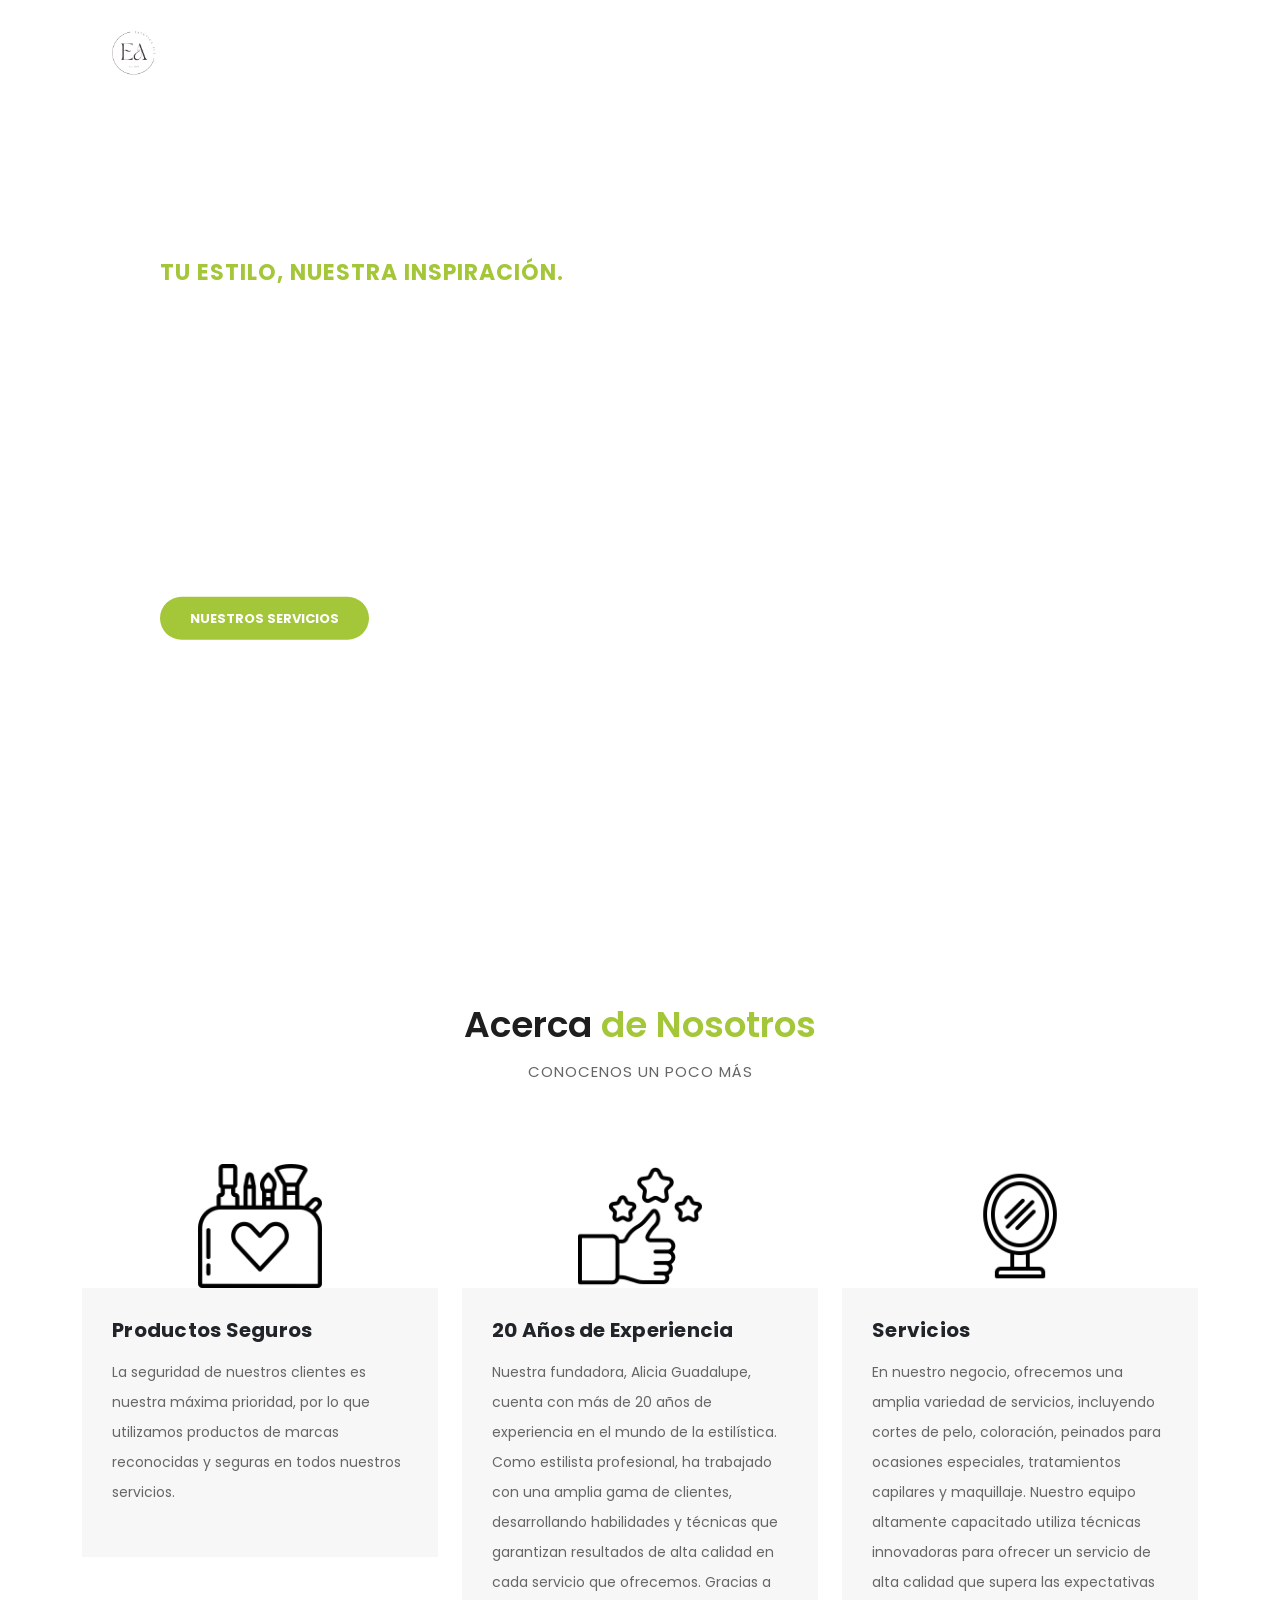
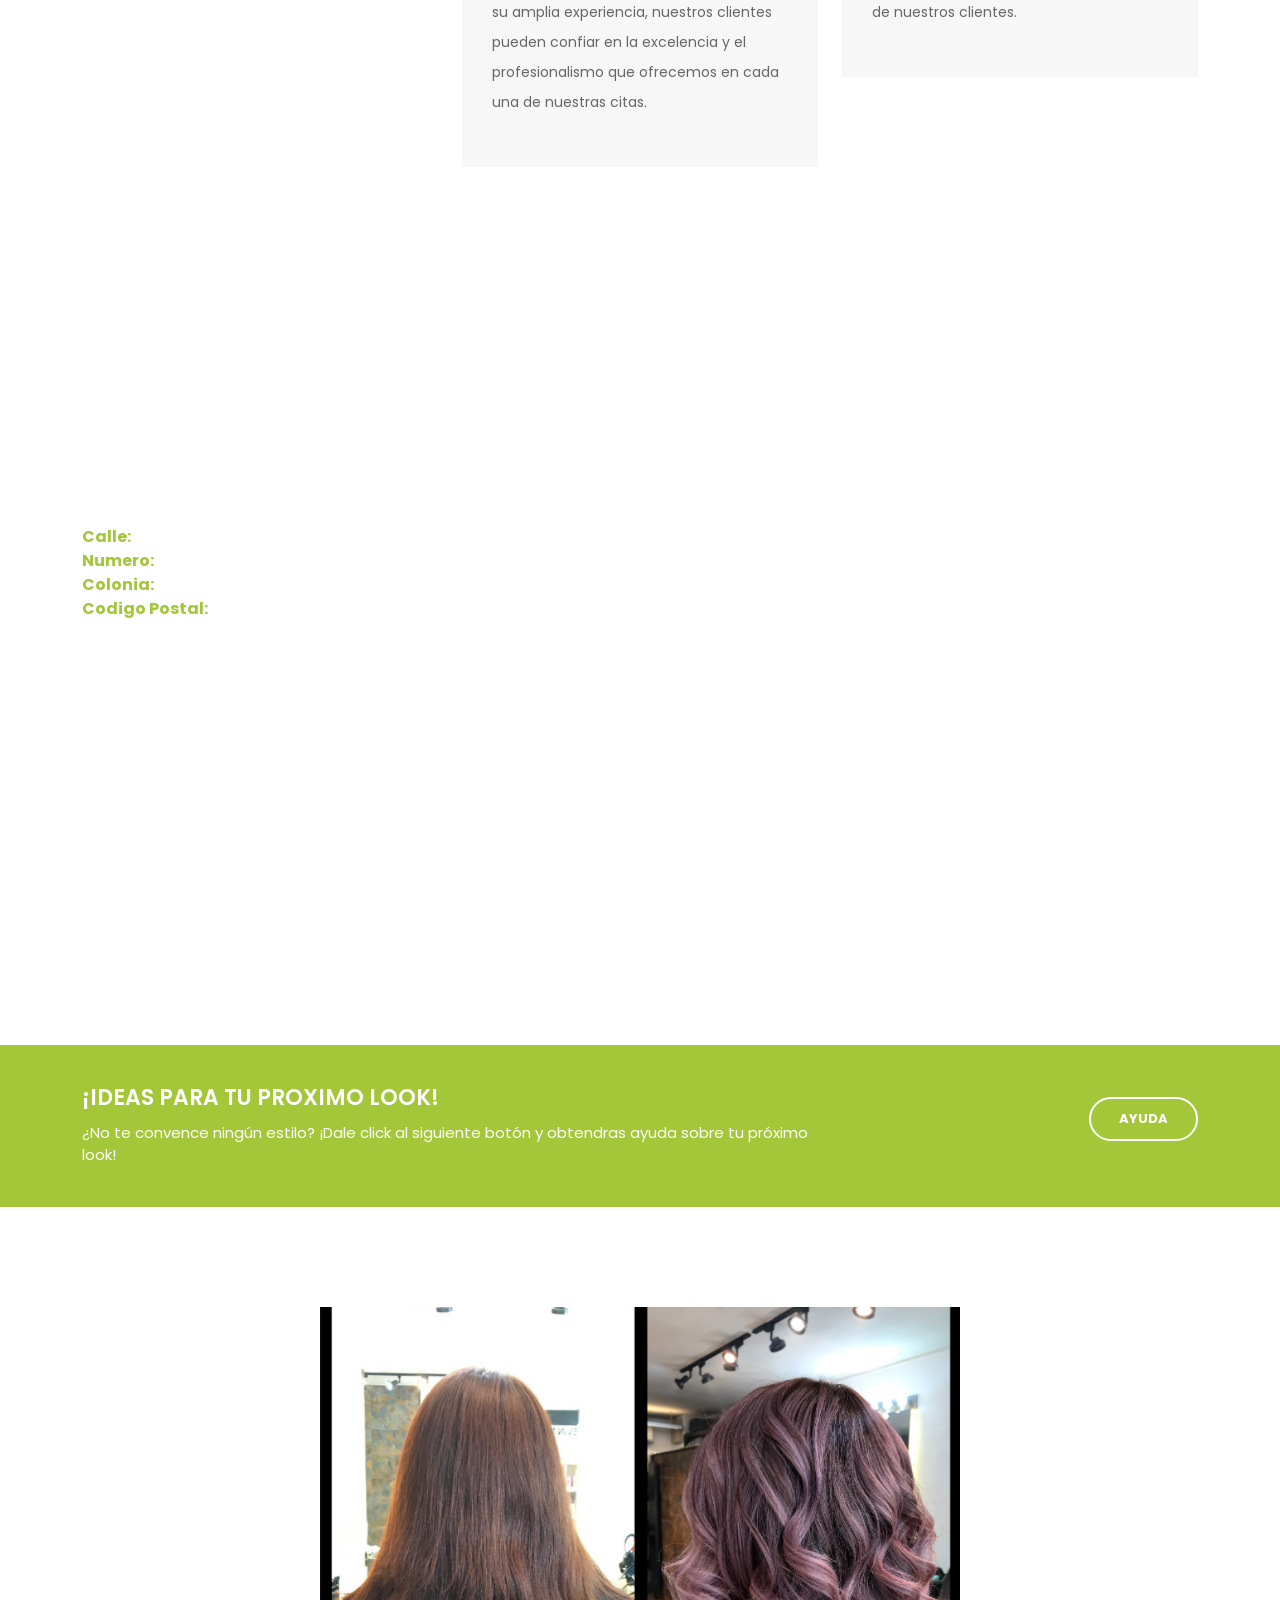
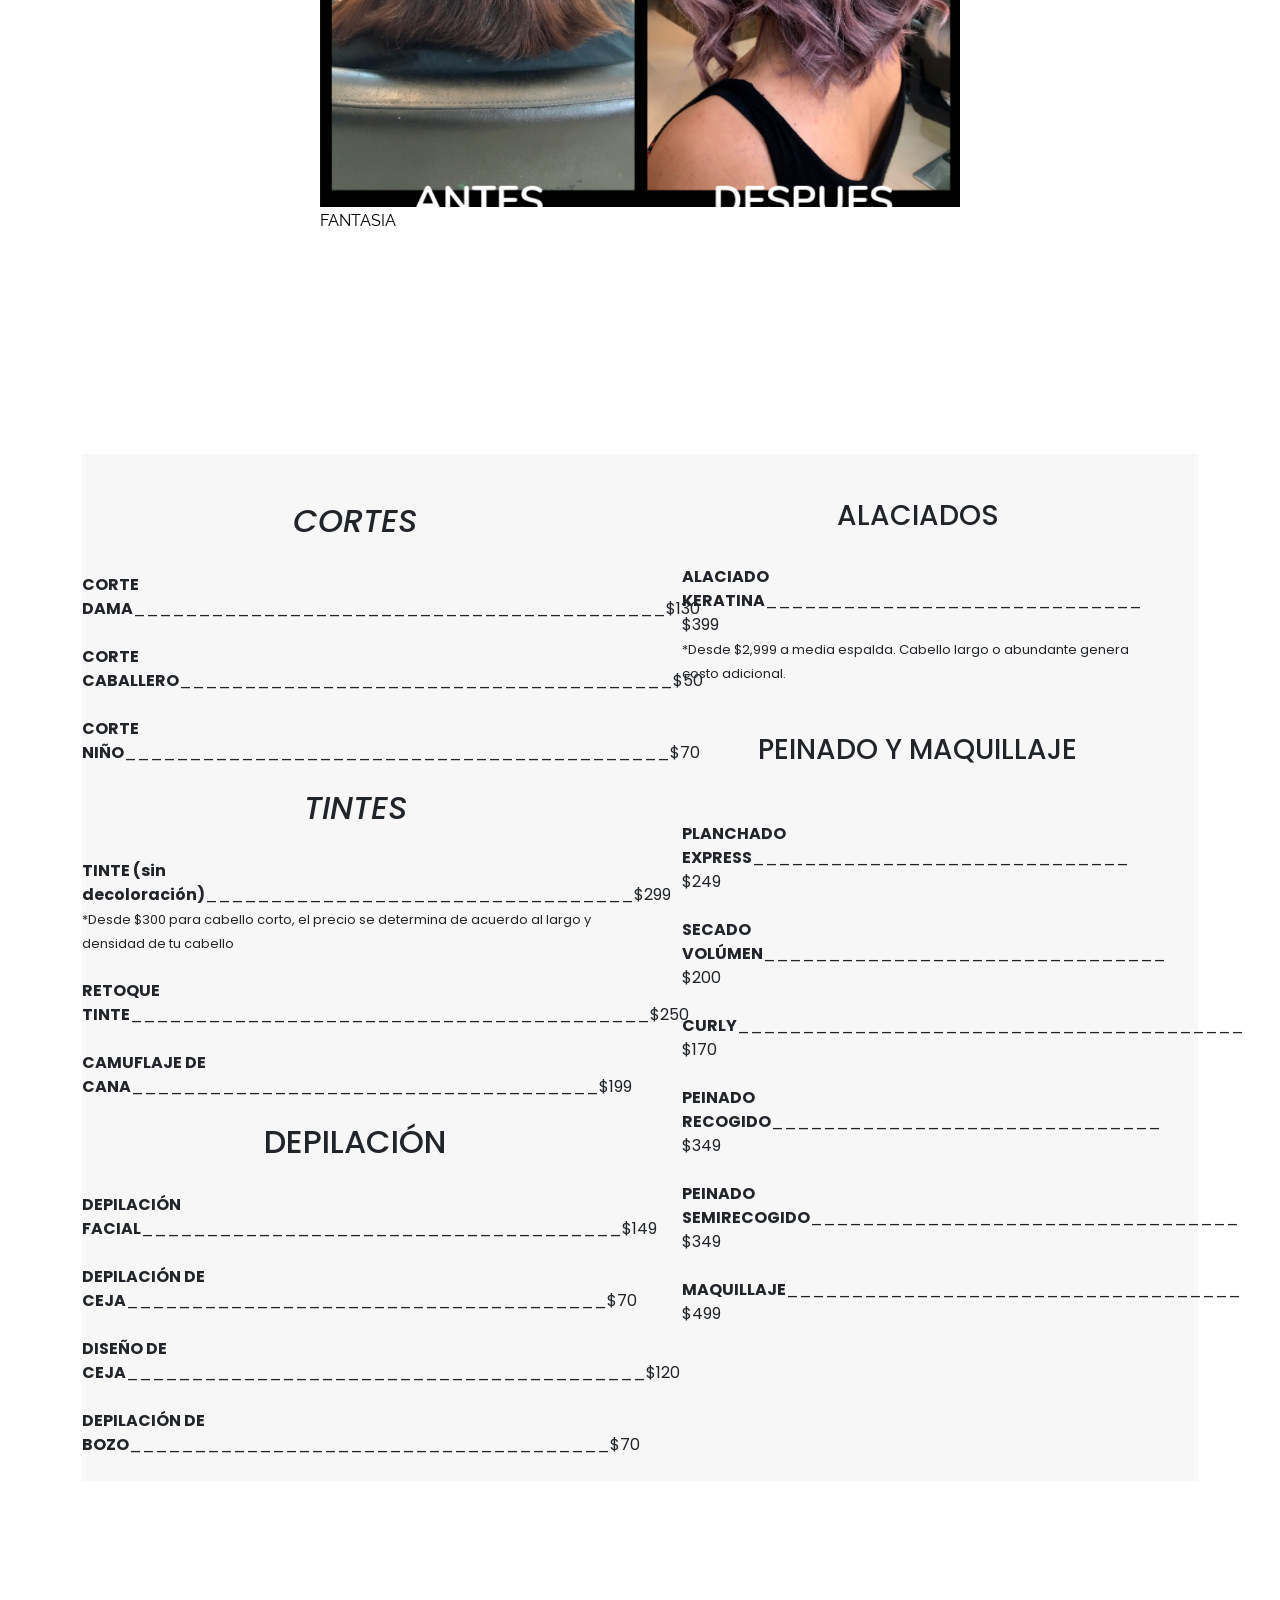
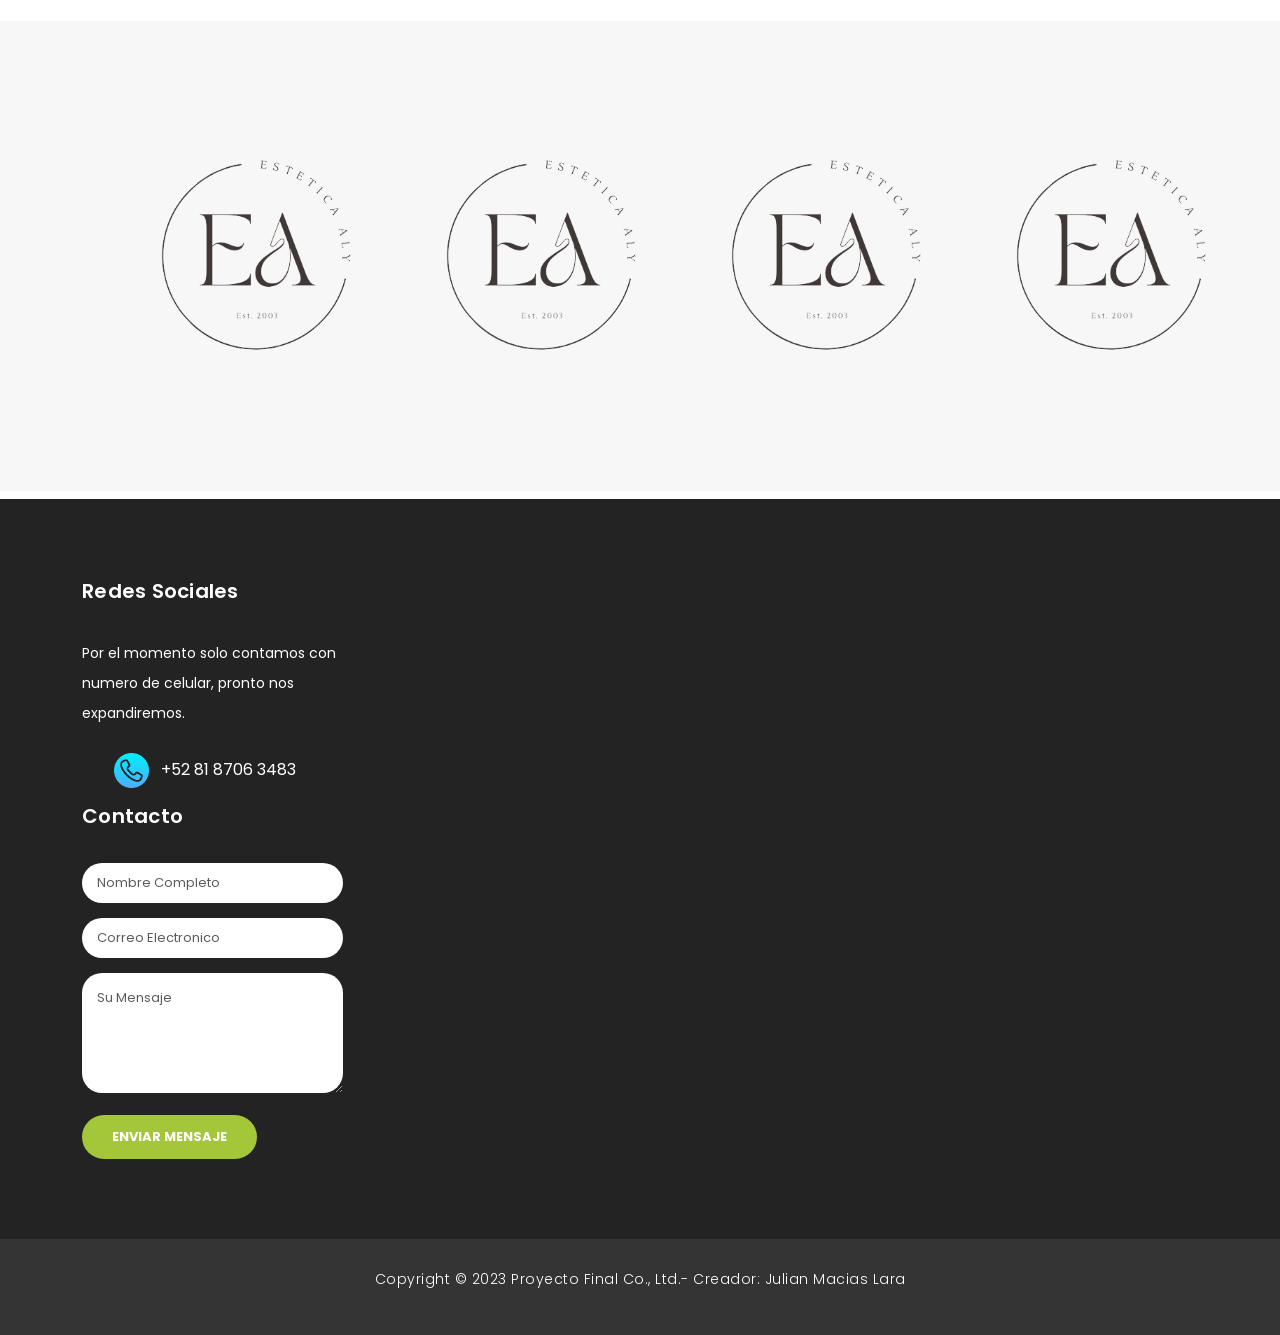
==== index.html @ 8721c95b "Add files via upload" ====
<!DOCTYPE html>
<html lang="en" >
<head>
  <meta charset="UTF-8">
  <title>Estetica Aly</title>
  <link rel="stylesheet" href="style24.css">

</head>
<body>
<!-- partial:index.partial.html -->
<h2 id="inicio"></h2>
<!DOCTYPE html>
<html>
<head>
	<meta charset="utf-8">
	<meta name="viewport" content="width=device-width, initial-scale=1">
	<title>Estetia Aly</title>
	    <link href="https://cdn.jsdelivr.net/npm/bootstrap@5.3.0-alpha1/dist/css/bootstrap.min.css" rel="stylesheet">
	    <link rel="stylesheet" href="https://cdn.jsdelivr.net/npm/bootstrap-icons@1.3.0/font/bootstrap-icons.css">
	 <link rel="stylesheet" type="text/css" href="style24.css">

	 	<link href="https://fonts.googleapis.com/css?family=Poppins:100,200,300,400,500,600,700,800,900&amp;display=swap" rel="stylesheet">
	 
		<link rel="stylesheet" type="text/css" href="https://cdnjs.cloudflare.com/ajax/libs/font-awesome/6.3.0/css/all.min.css">

</head>
<body>

	
	

	<!-- Header -->
	<div class="container-fluid main-banner">
		
		<!-- navbar -->
		
		<div class="container">
		<nav class="navbar navbar-expand-lg">
  <div class="container-fluid">
    <img class="logo" src="multimedia/logoBlancoinv.png" width="80"> &nbsp; &nbsp; &nbsp;&nbsp; &nbsp; &nbsp; &nbsp; &nbsp; &nbsp;  &nbsp; &nbsp; 
    <button class="navbar-toggler" type="button" data-bs-toggle="collapse" data-bs-target="#navbarNav" aria-controls="navbarNav" aria-expanded="false" aria-label="Toggle navigation">
      <span class="navbar-toggler-icon"></span>
    </button>
    <div class="collapse navbar-collapse" id="navbarNav">
      <ul class="navbar-nav">
        <li class="nav-item">
          <a class="nav-link" aria-current="page" href="#inicio">INICIO</a>
        </li>
        <li class="nav-item">
          <a class="nav-link" href="#acerca">ACERCA DE</a>
        </li>
        <li class="nav-item">
          <a class="nav-link" href="#servicios">NUESTROS SERVICIOS</a>
        </li>
        <li class="nav-item">
          <a class="nav-link" href="#contacto">CONTACTO</a>
        </li>
        
        
      </ul>
    </div>
  </div>
</nav>
		</div>
		<!-- navbar-end -->



		<!-- text content -->
		
		<div class="text-content">
				<h6>Tu estilo, nuestra inspiración.</h6>
				<h4>Estetica
					<br>
				Aly</h4>
				<p>Siendo una modelo de confianza y una estilista altamente experimentada, mi objetivo es ayudar a mis clientes a lograr la imagen y el estilo que desean. Al venir conmigo, tendrás una experiencia personalizada y enfocada en tus necesidades y gustos personales.</p>
				<a href="#servicios" class="service-btn">NUESTROS SERVICIOS</a>
	</div> 
	<!-- text-content end -->
	</div>
	<!-- Header-end -->


	

	<!-- services -->
	<h2 id="acerca"></h2>
	<div class="container services">
		<div class="row">
			<div class="col-md-12">
				<div class="services-heading">
					<h2>Acerca
						<em>de Nosotros</em>
					</h2>
					<span>Conocenos un poco más</span>
				</div>
			</div>

			<div class="col-md-4">
				<div class="service-item">
					<center><img src="multimedia/maquillaje.png"></center>
				<div class="down-content">
					<h4>Productos Seguros</h4>
					<p>La seguridad de nuestros clientes es nuestra máxima prioridad, por lo que utilizamos productos de marcas reconocidas y seguras en todos nuestros servicios.</p>
					
				</div>

				</div>
			</div>
			<div class="col-md-4">
				<div class="service-item">
					<center><img src="multimedia/experiencia.png"></center>
				<div class="down-content">
					<h4>20 Años de Experiencia</h4>
					<p>Nuestra fundadora, Alicia Guadalupe, cuenta con más de 20 años de experiencia en el mundo de la estilística. Como estilista profesional, ha trabajado con una amplia gama de clientes, desarrollando habilidades y técnicas que garantizan resultados de alta calidad en cada servicio que ofrecemos. Gracias a su amplia experiencia, nuestros clientes pueden confiar en la excelencia y el profesionalismo que ofrecemos en cada una de nuestras citas.</p>
					
				</div>

				</div>
			</div>
			<div class="col-md-4">
				<div class="service-item">
					<center><img src="multimedia/espejo.png"></center>	
				<div class="down-content">
					<h4>Servicios</h4>
					<p>En nuestro negocio, ofrecemos una amplia variedad de servicios, incluyendo cortes de pelo, coloración, peinados para ocasiones especiales, tratamientos capilares y maquillaje. Nuestro equipo altamente capacitado utiliza técnicas innovadoras para ofrecer un servicio de alta calidad que supera las expectativas de nuestros clientes.</p>
					
				</div>

				</div>
			</div>

		</div>
	</div>
    </div>
	<!-- services end -->

	<!-- work-section -->
	
	<div class="container-fluid work-section">
		<div class="container">
			<div class="row">
				<div class="col-md-6">
					<div class="left-content">
					
					<h2>NOS UBICAMOS EN</h2>
					<em><b>Calle:</b></em> Ricardo Flores Magón  <br>
					<em><b>Numero:</b></em> #1002 <br>
					<em><b>Colonia:</b></em> Valle de Santa Lucía<br>
					<em><b>Codigo Postal:</b></em> 64140 Monterrey, N.L.</p>
					
				</div>
				</div>

				<div class="col-md-6">
					<div class="right-content">
					<div class="row">
						<iframe src="https://www.google.com/maps/embed?pb=!1m18!1m12!1m3!1d3593.661518855934!2d-100.35212068255616!3d25.7487048!2m3!1f0!2f0!3f0!3m2!1i1024!2i768!4f13.1!3m3!1m2!1s0x866296a7550591d9%3A0x493671e2a15160e9!2sRicardo%20Flores%20Mag%C3%B3n%201002%2C%20Valle%20de%20Santa%20Luc%C3%ADa%2C%2064140%20Monterrey%2C%20N.L.!5e0!3m2!1ses-419!2smx!4v1680064672073!5m2!1ses-419!2smx" width="600" height="450" style="border:0;" allowfullscreen="" loading="lazy" referrerpolicy="no-referrer-when-downgrade"></iframe>
						
					</div>
					</div>
				</div>

			</div>
		</div>
	</div>

	<!-- request section -->
	<h2 id="servicios"></h2>
	<div class="container-fluid request-form">
		<div class="container">
			<div class="row">
				<div class="col-md-8">
					<h4>¡IDEAS PARA TU PROXIMO LOOK!</h4>
					<span>¿No te convence ningún estilo? ¡Dale click al siguiente botón y obtendras ayuda sobre tu próximo look!</span>
				</div>
				<div class="col-md-4">
					<a href="https://www.emailmeform.com/builder/form/u31ZdQd7y4Rdm" class="request-btn">AYUDA</a>
				</div>
			</div>
		</div>
	</div>
	<!-- request section end -->


<iframe src="GALERIA1.html" width="100%" height="700"></iframe>








	<!-- More Detail -->
	<div class="more-detail">
		<div class="container">
			<div class="more-info-content">
			
			<div class="row">
				<div class="col-md-6">
					<br><br>
					<center><h2><em>CORTES</em></h2><br></center>


					<b>CORTE DAMA</b>_________________________________________$130<br> <br>
					<b>CORTE CABALLERO</b>______________________________________$50<br><br>
					<b>CORTE NIÑO</b>__________________________________________$70 <br><br>


					<center><h2><em>TINTES</em></h2></center> <br>
					<b>TINTE (sin decoloración)</b>_________________________________$299
					<font size="2">*Desde $300 para cabello corto, el precio se determina de acuerdo al largo y densidad de tu cabello</font></size> <br><br>
					<b>RETOQUE TINTE</b>________________________________________$250 <br><br>
					<b>CAMUFLAJE DE CANA</b>____________________________________$199 <br><br>


					<center><h2>DEPILACIÓN</h2><br></center>
					<b>DEPILACIÓN FACIAL</b>_____________________________________$149<br> <br>
					<b>DEPILACIÓN DE CEJA</b>_____________________________________$70<br><br>
					<b>DISEÑO DE CEJA</b>________________________________________$120<br><br>
					<b>DEPILACIÓN DE BOZO</b>_____________________________________$70<br><br>
				</div>
			
				<div class="col-md-6">
					<div class="right-content">

					<center><h3>ALACIADOS</h3><br></center>
					<b>ALACIADO KERATINA</b>_____________________________ $399<br>
					<font size="2">*Desde $2,999 a media espalda. Cabello largo o abundante genera costo adicional.</font></size> <br><br><br>


					<center><h3>PEINADO Y MAQUILLAJE</h3><br><br></center>
					<b>PLANCHADO EXPRESS</b>_____________________________ $249<br><br>
					<b>SECADO VOLÚMEN</b>_______________________________ $200<br><br>
					<b>CURLY</b>_______________________________________ $170<br><br>
					<b>PEINADO RECOGIDO</b>______________________________ $349<br><br>
					<b>PEINADO SEMIRECOGIDO</b>_________________________________ $349<br><br>
					<b>MAQUILLAJE</b>___________________________________ $499<br><br>
						
					</div>
				</div>
			</div>
			</div>
		</div>
	</div>

	<div class="partner">
		<div class="container">
			<div class="row">
				<div class="col-md-12">
					<div class="row">
						<div class="col-md-3 partner-item">
							<img src="multimedia/logoBlancoinv.png" width="350">
						</div>
						<div class="col-md-3 partner-item">
							<img src="multimedia/logoBlancoinv.png" width="350">
						</div>
						<div class="col-md-3 partner-item">
							<img src="multimedia/logoBlancoinv.png" width="350">
						</div>
						<div class="col-md-3 partner-item">
							<img src="multimedia/logoBlancoinv.png" width="350">
						</div>
					</div>
				</div>
			</div>
		</div>
	</div>

<h2 id="contacto"></h2>
	<footer>
		<div class="container">
			<div class="row">
				<div class="col-md-3 footer-item">
					<h4>Redes Sociales</h4>
					<p>Por el momento solo contamos con numero de celular, pronto nos expandiremos.</p>
					<ul class="social-icons">
						<img src="multimedia/llamada.png" width="35">&nbsp; &nbsp;+52 81 8706 3483
						
					</ul>
				</div>
				
				&nbsp; &nbsp; &nbsp;&nbsp; &nbsp; &nbsp; &nbsp; &nbsp; &nbsp;&nbsp; &nbsp; &nbsp; &nbsp; &nbsp; &nbsp; &nbsp; &nbsp; &nbsp;&nbsp; &nbsp; &nbsp; &nbsp; &nbsp; &nbsp;&nbsp; &nbsp; &nbsp; &nbsp; &nbsp; &nbsp; &nbsp; &nbsp; &nbsp;&nbsp; &nbsp; &nbsp; &nbsp; &nbsp; &nbsp;&nbsp; &nbsp; &nbsp; &nbsp; &nbsp; &nbsp; &nbsp; &nbsp; &nbsp;&nbsp; &nbsp; &nbsp; &nbsp; &nbsp; &nbsp;&nbsp; &nbsp; &nbsp; &nbsp; &nbsp; &nbsp;   &nbsp; &nbsp; &nbsp; &nbsp; &nbsp; &nbsp; &nbsp; &nbsp;&nbsp; &nbsp; &nbsp; &nbsp; &nbsp; &nbsp;&nbsp; &nbsp; &nbsp; &nbsp; &nbsp; &nbsp; 

				<div class="col-md-3 footer-item">
					
					<h4>Contacto</h4>
					<div class="contact-form">
						<div class="row">
							<div class=".col-lg-12 col-md-12 col-sm-12">
								<fieldset>
									<input name="name" type="text" class="form-control" id="name" placeholder="Nombre Completo" required="">
								</fieldset>
							</div>
							<div class=".col-lg-12 col-md-12 col-sm-12">
								<fieldset>
									<input name="email" type="text" class="form-control" id="email" pattern="[^ @]*@[^ @]*" placeholder="Correo Electronico" required="">
								</fieldset>
							</div>
							<div class="col-lg-12">
								<fieldset>
									<textarea name="message" rows="6" class="form-control" id="message" placeholder="Su Mensaje" required=""></textarea>
								</fieldset>
							</div>
							<div class="col-lg-12">
								<fieldset>
									<button type="submit" id="form-submit" class="filled-button">Enviar Mensaje</button>
								</fieldset>
							</div>
						</div>
					</div>

				</div>
			</div>
		</div>
	</footer>

	<div class="sub-footer">
		<div class="row">
			<div class="col-md-12">
				<p>Copyright © 2023 Proyecto Final Co., Ltd.- Creador: Julian Macias Lara<a rel="nofollow noopener" href="https://templatemo.com" target="_blank"></a><br>
            
          </p>
			</div>
		</div>
	</div>

	<script src="https://cdn.jsdelivr.net/npm/bootstrap@5.3.0-alpha1/dist/js/bootstrap.bundle.min.js"></script>
</body>
</html>
<!-- partial -->
  
</body>
</html>
---- style24.css ----
*{
	margin: 0;
	padding: 0;
	box-sizing: border-box;
	font-family: 'Poppins', sans-serif;
}




.main-banner{
	background-image: url('https://images.unsplash.com/photo-1557353425-c6646a8809ce?ixlib=rb-4.0.3&ixid=MnwxMjA3fDB8MHxwaG90by1wYWdlfHx8fGVufDB8fHx8&auto=format&fit=crop&w=2071&q=80');
	background-size: cover;
    background-position: center center;
    background-repeat: no-repeat;
    
    
    height: 95vh;
}

.navbar{
	padding: 5px 0;
    
}

.logo{
	color: #fff;
    
	font-size: 24px;
	font-weight: 700;
	text-decoration: none;
}

.navbar-nav{
	margin-left: auto;
    
}

.navbar-nav .nav-item{
	margin: 0px 15px;
}

.navbar-nav a.nav-link{
	font-size: 15px;
	font-weight: 300;
	letter-spacing: 0.5px;
	color: #fff;
	margin-top: 5px;
	transition: .9s;
}

.navbar-nav a.nav-link:hover{
	color: #a4c639;
    border-bottom: 3px solid #a4c639;
}

.text-content{
	position: absolute;
    top: 50%;
    left: 50%;
    text-align: left;
    width: 75%;
    transform: translate(-50%, -50%);
}

.text-content h6{
	margin-bottom: 15px;
    font-size: 22px;
    text-transform: uppercase;
    font-weight: 700;
    letter-spacing: 1px;
    color: #a4c639;
}

.text-content h4{
	margin-bottom: 30px;
    text-transform: uppercase;
    font-size: 44px;
    font-weight: 700;
    letter-spacing: 2.5px;
    color: #FFF;
}

.text-content p{
	max-width: 570px;
	color: #fff;
    font-size: 15px;
    font-weight: 400;
    line-height: 30px;
    margin-bottom: 40px;
}

.text-content .service-btn{
	background-color: #a4c639;
    color: #fff;
    font-size: 13px;
    text-transform: uppercase;
    font-weight: 700;
    padding: 12px 30px;
    border-radius: 30px;
    display: inline-block;
    text-decoration: none;
    transition: all 0.3s;
}

.request-form{
	background-color: #a4c639;
    padding: 40px 0px;
    color: #fff;
}

.request-form h4{
	font-size: 22px;
    font-weight: 600;
    margin: 0;
}

.request-form span{
	font-size: 15px;
    font-weight: 400;
    display: inline-block;
    margin-top: 10px;
}

.request-btn{
	margin-top: 12px;
    float: right;
}

a.request-btn{
	background-color: transparent;
    color: #fff;
    border: 2px solid #fff;
    font-size: 13px;
    text-transform: uppercase;
    font-weight: 700;
    padding: 10px 28px;
    border-radius: 30px;
    display: inline-block;
    transition: all 0.3s;
    text-decoration: none;
}

.services{
	margin-top: 140px;
}

.services .services-heading{
	text-align: center;
    margin-bottom: 80px;
}

.services h2{
	font-size: 36px;
    font-weight: 600;
    color: #1e1e1e;
}

.services em{
    font-style: normal;
    color: #a4c639;
}

.services span{
	display: block;
    margin-top: 15px;
    text-transform: uppercase;
    font-size: 15px;
    color: #666;
    letter-spacing: 1px;
}

.service-item img{
	width: 35%;
    overflow: hidden;
}

.service-item .down-content{
	background-color: #f7f7f7;
    padding: 30px;
}

.service-item .down-content h4{
	font-size: 20px;
    font-weight: 700;
    letter-spacing: 0.25px;
    margin-bottom: 15px;
}

.service-item .down-content p{
	margin-bottom: 20px;
	font-size: 14px;
    color: #666666;
    line-height: 30px;
}

a.filled-button{
	background-color: #a4c639;
    color: #fff;
    font-size: 13px;
    text-transform: uppercase;
    font-weight: 700;
    padding: 12px 30px;
    border-radius: 30px;
    display: inline-block;
    transition: all 0.3s;
    text-decoration: none;
}

.work-section{
	background-image: url('https://images.unsplash.com/photo-1523129438625-4627efbb0eef?ixlib=rb-4.0.3&ixid=MnwxMjA3fDB8MHxwaG90by1wYWdlfHx8fGVufDB8fHx8&auto=format&fit=crop&w=2070&q=80');
	margin-top: 140px;
	background-position: center center;
    background-repeat: no-repeat;
    background-size: cover;
    background-attachment: fixed;
    padding: 140px 0px;
    color: #fff;
}

.work-section .left-content{
	margin-right: 45px;
}

.left-content span{
	text-transform: uppercase;
    font-size: 15px;
    color: #fff;
    letter-spacing: 1px;
    margin-bottom: 10px;
    display: block;
}

.left-content h2{
	font-size: 36px;
    font-weight: 600;
    margin-bottom: 35px;
}

.left-content em{
	font-style: normal;
    color: #a4c639;
}

.left-content p{
	color: #fff;
	font-size: 14px;
	line-height: 30px;
    margin-bottom: 40px;
}

.count-content{
	text-align: center;
    background-color: rgba(250,250,250,0.1);
    padding: 25px 30px 35px 30px;
    margin: 15px 0px;
}

.count-content h1{
	margin: 5px 0px;
    color: #a4c639;
    font-weight: 700;
    font-size: 36px;
}

.count-content h2{
	font-size: 20px;
    font-weight: 600;
    color: #fff;
    letter-spacing: 0.5px;
}

.more-detail{
	margin-top: 140px;
}

.more-info-content{
	background-color: #f7f7f7;
}

.more-info-content img{
	width: 100%;
    overflow: hidden;
}

.more-info-content .right-content{
	padding: 45px 45px 45px 30px;
}

.right-content span{
	text-transform: uppercase;
    font-size: 15px;
    color: #666;
    letter-spacing: 1px;
    margin-bottom: 10px;
    display: block;
}

.right-content h2{
	font-size: 36px;
    font-weight: 600;
    margin-bottom: 35px;
}

.right-content em{
	font-style: normal;
    color: #a4c639;
}

.right-content p{
	margin-bottom: 30px;
	font-size: 14px;
    color: #666666;
    line-height: 30px;
}

.testimonials{
	margin-top: 140px;
    background-color: #f7f7f7;
    padding: 140px 0px;
}

.section-heading{
	text-align: center;
    margin-bottom: 80px;
}

.section-heading h2{
	font-size: 36px;
    font-weight: 600;
    color: #1e1e1e;
}

.section-heading em{
	font-style: normal;
    color: #a4c639;
}

.section-heading span{
	display: block;
    margin-top: 15px;
    text-transform: uppercase;
    font-size: 15px;
    color: #666;
    letter-spacing: 1px;
}

.testimonial-item .testimonail-content{
	text-align: center;
    background-color: #fff;
    padding: 30px;
    border-radius: 5px;
}

.testimonial-item .img{
	text-align: center;
}

.testimonial-item img{
	max-width: 60px;
    border-radius: 50%;
    margin: 25px auto 0px auto;
}

.testimonial-item h4{
	font-size: 19px;
    font-weight: 700;
    color: #1e1e1e;
    letter-spacing: 0.5px;
    margin-bottom: 0px;
}

.testimonial-item span{
	display: inline-block;
    margin-top: 8px;
    font-weight: 600;
    font-size: 14px;
    color: #a4c639;
}

.testimonial-item p{
	font-size: 14px;
    font-weight: 400;
    color: #666666;
    line-height: 30px;
}

.callback-form {
    margin-top: 140px;
}

.callback-form .contact-form{
	background-color: #a4c639;
    padding: 60px;
    border-radius: 5px;
    text-align: center;
}

.form-control{
	width: 100%;
}

fieldset{
    min-width: 0;
    padding: 0;
    margin: 0;
    border: 0;
}

.callback-form .contact-form input {
	width: 100%;
    border-radius: 20px;
    height: 40px;
    line-height: 40px;
    display: inline-block;
    padding: 0px 15px;
    color: #6a6a6a;
    font-size: 13px;
    text-transform: none;
    box-shadow: none;
    border: none;
    margin-bottom: 35px;
}

.callback-form .contact-form textarea {
    border-radius: 20px;
    height: 120px;
    max-height: 200px;
    min-height: 120px;
    display: inline-block;
    padding: 15px;
    color: #6a6a6a;
    font-size: 13px;
    text-transform: none;
    box-shadow: none;
    border: none;
    margin-bottom: 35px;
}

.callback-form .contact-form button.border-button {
    background-color: transparent;
    color: #fff;
    border: 2px solid #fff;
    font-size: 13px;
    text-transform: uppercase;
    font-weight: 700;
    padding: 10px 28px;
    border-radius: 30px;
    display: inline-block;
    transition: all 0.3s;
    outline: none;
    box-shadow: none;
    text-shadow: none;
    cursor: pointer;
}

.callback-form .contact-form button.border-button:hover{
	background-color: #fff;
	color: #a4c639;
}

.partner{
	margin-top: 140px;
	background-color: #f7f7f7;
	padding: 60px 0px;
}

.partner-item{
	text-align: center;
}

footer{
    background-color: #232323;
    padding: 80px 0px;
    color: #fff;
}

footer h4 {
    color: #fff;
    font-size: 20px;
    font-weight: 600;
    letter-spacing: 0.25px;
    margin-bottom: 35px;
}

footer p {
    color: #fff;
    margin-bottom: 0px;
    font-size: 14px;
    line-height: 30px;
}

footer ul{
	list-style-type: none;
}

footer ul.social-icons {
    margin-top: 25px;
}

footer ul.social-icons li {
    display: inline-block;
    margin-right: 5px;
}

footer ul.social-icons li a {
    width: 34px;
    height: 34px;
    display: inline-block;
    line-height: 34px;
    text-align: center;
    background-color: #fff;
    color: #232323;
    border-radius: 50%;
    transition: all 0.3s;
}

footer ul.menu-list li {
    margin-bottom: 13px;
}

footer ul.menu-list li a{
	font-weight: 400;
    font-size: 14px;
    color: #fff;
    transition: all 0.3s;
}

footer ul.menu-list li a:hover{
	color: #a4c639;
}

footer .contact-form input{
    border-radius: 20px;
    height: 40px;
    line-height: 40px;
    display: inline-block;
    padding: 0px 15px;
    color: #aaa!important;
    background-color: white;
    font-size: 13px;
    text-transform: none;
    box-shadow: none;
    border: none;
    margin-bottom: 15px;
}

footer .contact-form textarea {
    border-radius: 20px;
    height: 120px;
    max-height: 200px;
    min-height: 120px;
    display: inline-block;
    padding: 15px;
    color: #aaa!important;
    background-color: white;
    font-size: 13px;
    text-transform: none;
    box-shadow: none;
    border: none;
    margin-bottom: 15px;
}

footer .contact-form button.filled-button{
	color: #fff;
    background-color: #a4c639;
    border: none;
    font-size: 13px;
    text-transform: uppercase;
    font-weight: 700;
    padding: 12px 30px;
    border-radius: 30px;
    display: inline-block;
    transition: all 0.3s;
    outline: none;
    box-shadow: none;
    text-shadow: none;
    cursor: pointer;
}

footer .contact-form button.filled-button:hover{
	background-color: #fff;
	color: #a4c639;
}

.sub-footer {
    background-color: #343434;
    text-align: center;
    padding: 25px 0px;
    overflow: hidden;
}

.sub-footer p {
    color: #fff;
    font-weight: 300;
    letter-spacing: 0.5px;
    font-size: 14px;
    line-height: 30px;
}

.sub-footer a {
    color: #fff;
    text-decoration: none;
}
---- style24.css ----
*{
	margin: 0;
	padding: 0;
	box-sizing: border-box;
	font-family: 'Poppins', sans-serif;
}




.main-banner{
	background-image: url('https://images.unsplash.com/photo-1557353425-c6646a8809ce?ixlib=rb-4.0.3&ixid=MnwxMjA3fDB8MHxwaG90by1wYWdlfHx8fGVufDB8fHx8&auto=format&fit=crop&w=2071&q=80');
	background-size: cover;
    background-position: center center;
    background-repeat: no-repeat;
    
    
    height: 95vh;
}

.navbar{
	padding: 5px 0;
    
}

.logo{
	color: #fff;
    
	font-size: 24px;
	font-weight: 700;
	text-decoration: none;
}

.navbar-nav{
	margin-left: auto;
    
}

.navbar-nav .nav-item{
	margin: 0px 15px;
}

.navbar-nav a.nav-link{
	font-size: 15px;
	font-weight: 300;
	letter-spacing: 0.5px;
	color: #fff;
	margin-top: 5px;
	transition: .9s;
}

.navbar-nav a.nav-link:hover{
	color: #a4c639;
    border-bottom: 3px solid #a4c639;
}

.text-content{
	position: absolute;
    top: 50%;
    left: 50%;
    text-align: left;
    width: 75%;
    transform: translate(-50%, -50%);
}

.text-content h6{
	margin-bottom: 15px;
    font-size: 22px;
    text-transform: uppercase;
    font-weight: 700;
    letter-spacing: 1px;
    color: #a4c639;
}

.text-content h4{
	margin-bottom: 30px;
    text-transform: uppercase;
    font-size: 44px;
    font-weight: 700;
    letter-spacing: 2.5px;
    color: #FFF;
}

.text-content p{
	max-width: 570px;
	color: #fff;
    font-size: 15px;
    font-weight: 400;
    line-height: 30px;
    margin-bottom: 40px;
}

.text-content .service-btn{
	background-color: #a4c639;
    color: #fff;
    font-size: 13px;
    text-transform: uppercase;
    font-weight: 700;
    padding: 12px 30px;
    border-radius: 30px;
    display: inline-block;
    text-decoration: none;
    transition: all 0.3s;
}

.request-form{
	background-color: #a4c639;
    padding: 40px 0px;
    color: #fff;
}

.request-form h4{
	font-size: 22px;
    font-weight: 600;
    margin: 0;
}

.request-form span{
	font-size: 15px;
    font-weight: 400;
    display: inline-block;
    margin-top: 10px;
}

.request-btn{
	margin-top: 12px;
    float: right;
}

a.request-btn{
	background-color: transparent;
    color: #fff;
    border: 2px solid #fff;
    font-size: 13px;
    text-transform: uppercase;
    font-weight: 700;
    padding: 10px 28px;
    border-radius: 30px;
    display: inline-block;
    transition: all 0.3s;
    text-decoration: none;
}

.services{
	margin-top: 140px;
}

.services .services-heading{
	text-align: center;
    margin-bottom: 80px;
}

.services h2{
	font-size: 36px;
    font-weight: 600;
    color: #1e1e1e;
}

.services em{
    font-style: normal;
    color: #a4c639;
}

.services span{
	display: block;
    margin-top: 15px;
    text-transform: uppercase;
    font-size: 15px;
    color: #666;
    letter-spacing: 1px;
}

.service-item img{
	width: 35%;
    overflow: hidden;
}

.service-item .down-content{
	background-color: #f7f7f7;
    padding: 30px;
}

.service-item .down-content h4{
	font-size: 20px;
    font-weight: 700;
    letter-spacing: 0.25px;
    margin-bottom: 15px;
}

.service-item .down-content p{
	margin-bottom: 20px;
	font-size: 14px;
    color: #666666;
    line-height: 30px;
}

a.filled-button{
	background-color: #a4c639;
    color: #fff;
    font-size: 13px;
    text-transform: uppercase;
    font-weight: 700;
    padding: 12px 30px;
    border-radius: 30px;
    display: inline-block;
    transition: all 0.3s;
    text-decoration: none;
}

.work-section{
	background-image: url('https://images.unsplash.com/photo-1523129438625-4627efbb0eef?ixlib=rb-4.0.3&ixid=MnwxMjA3fDB8MHxwaG90by1wYWdlfHx8fGVufDB8fHx8&auto=format&fit=crop&w=2070&q=80');
	margin-top: 140px;
	background-position: center center;
    background-repeat: no-repeat;
    background-size: cover;
    background-attachment: fixed;
    padding: 140px 0px;
    color: #fff;
}

.work-section .left-content{
	margin-right: 45px;
}

.left-content span{
	text-transform: uppercase;
    font-size: 15px;
    color: #fff;
    letter-spacing: 1px;
    margin-bottom: 10px;
    display: block;
}

.left-content h2{
	font-size: 36px;
    font-weight: 600;
    margin-bottom: 35px;
}

.left-content em{
	font-style: normal;
    color: #a4c639;
}

.left-content p{
	color: #fff;
	font-size: 14px;
	line-height: 30px;
    margin-bottom: 40px;
}

.count-content{
	text-align: center;
    background-color: rgba(250,250,250,0.1);
    padding: 25px 30px 35px 30px;
    margin: 15px 0px;
}

.count-content h1{
	margin: 5px 0px;
    color: #a4c639;
    font-weight: 700;
    font-size: 36px;
}

.count-content h2{
	font-size: 20px;
    font-weight: 600;
    color: #fff;
    letter-spacing: 0.5px;
}

.more-detail{
	margin-top: 140px;
}

.more-info-content{
	background-color: #f7f7f7;
}

.more-info-content img{
	width: 100%;
    overflow: hidden;
}

.more-info-content .right-content{
	padding: 45px 45px 45px 30px;
}

.right-content span{
	text-transform: uppercase;
    font-size: 15px;
    color: #666;
    letter-spacing: 1px;
    margin-bottom: 10px;
    display: block;
}

.right-content h2{
	font-size: 36px;
    font-weight: 600;
    margin-bottom: 35px;
}

.right-content em{
	font-style: normal;
    color: #a4c639;
}

.right-content p{
	margin-bottom: 30px;
	font-size: 14px;
    color: #666666;
    line-height: 30px;
}

.testimonials{
	margin-top: 140px;
    background-color: #f7f7f7;
    padding: 140px 0px;
}

.section-heading{
	text-align: center;
    margin-bottom: 80px;
}

.section-heading h2{
	font-size: 36px;
    font-weight: 600;
    color: #1e1e1e;
}

.section-heading em{
	font-style: normal;
    color: #a4c639;
}

.section-heading span{
	display: block;
    margin-top: 15px;
    text-transform: uppercase;
    font-size: 15px;
    color: #666;
    letter-spacing: 1px;
}

.testimonial-item .testimonail-content{
	text-align: center;
    background-color: #fff;
    padding: 30px;
    border-radius: 5px;
}

.testimonial-item .img{
	text-align: center;
}

.testimonial-item img{
	max-width: 60px;
    border-radius: 50%;
    margin: 25px auto 0px auto;
}

.testimonial-item h4{
	font-size: 19px;
    font-weight: 700;
    color: #1e1e1e;
    letter-spacing: 0.5px;
    margin-bottom: 0px;
}

.testimonial-item span{
	display: inline-block;
    margin-top: 8px;
    font-weight: 600;
    font-size: 14px;
    color: #a4c639;
}

.testimonial-item p{
	font-size: 14px;
    font-weight: 400;
    color: #666666;
    line-height: 30px;
}

.callback-form {
    margin-top: 140px;
}

.callback-form .contact-form{
	background-color: #a4c639;
    padding: 60px;
    border-radius: 5px;
    text-align: center;
}

.form-control{
	width: 100%;
}

fieldset{
    min-width: 0;
    padding: 0;
    margin: 0;
    border: 0;
}

.callback-form .contact-form input {
	width: 100%;
    border-radius: 20px;
    height: 40px;
    line-height: 40px;
    display: inline-block;
    padding: 0px 15px;
    color: #6a6a6a;
    font-size: 13px;
    text-transform: none;
    box-shadow: none;
    border: none;
    margin-bottom: 35px;
}

.callback-form .contact-form textarea {
    border-radius: 20px;
    height: 120px;
    max-height: 200px;
    min-height: 120px;
    display: inline-block;
    padding: 15px;
    color: #6a6a6a;
    font-size: 13px;
    text-transform: none;
    box-shadow: none;
    border: none;
    margin-bottom: 35px;
}

.callback-form .contact-form button.border-button {
    background-color: transparent;
    color: #fff;
    border: 2px solid #fff;
    font-size: 13px;
    text-transform: uppercase;
    font-weight: 700;
    padding: 10px 28px;
    border-radius: 30px;
    display: inline-block;
    transition: all 0.3s;
    outline: none;
    box-shadow: none;
    text-shadow: none;
    cursor: pointer;
}

.callback-form .contact-form button.border-button:hover{
	background-color: #fff;
	color: #a4c639;
}

.partner{
	margin-top: 140px;
	background-color: #f7f7f7;
	padding: 60px 0px;
}

.partner-item{
	text-align: center;
}

footer{
    background-color: #232323;
    padding: 80px 0px;
    color: #fff;
}

footer h4 {
    color: #fff;
    font-size: 20px;
    font-weight: 600;
    letter-spacing: 0.25px;
    margin-bottom: 35px;
}

footer p {
    color: #fff;
    margin-bottom: 0px;
    font-size: 14px;
    line-height: 30px;
}

footer ul{
	list-style-type: none;
}

footer ul.social-icons {
    margin-top: 25px;
}

footer ul.social-icons li {
    display: inline-block;
    margin-right: 5px;
}

footer ul.social-icons li a {
    width: 34px;
    height: 34px;
    display: inline-block;
    line-height: 34px;
    text-align: center;
    background-color: #fff;
    color: #232323;
    border-radius: 50%;
    transition: all 0.3s;
}

footer ul.menu-list li {
    margin-bottom: 13px;
}

footer ul.menu-list li a{
	font-weight: 400;
    font-size: 14px;
    color: #fff;
    transition: all 0.3s;
}

footer ul.menu-list li a:hover{
	color: #a4c639;
}

footer .contact-form input{
    border-radius: 20px;
    height: 40px;
    line-height: 40px;
    display: inline-block;
    padding: 0px 15px;
    color: #aaa!important;
    background-color: white;
    font-size: 13px;
    text-transform: none;
    box-shadow: none;
    border: none;
    margin-bottom: 15px;
}

footer .contact-form textarea {
    border-radius: 20px;
    height: 120px;
    max-height: 200px;
    min-height: 120px;
    display: inline-block;
    padding: 15px;
    color: #aaa!important;
    background-color: white;
    font-size: 13px;
    text-transform: none;
    box-shadow: none;
    border: none;
    margin-bottom: 15px;
}

footer .contact-form button.filled-button{
	color: #fff;
    background-color: #a4c639;
    border: none;
    font-size: 13px;
    text-transform: uppercase;
    font-weight: 700;
    padding: 12px 30px;
    border-radius: 30px;
    display: inline-block;
    transition: all 0.3s;
    outline: none;
    box-shadow: none;
    text-shadow: none;
    cursor: pointer;
}

footer .contact-form button.filled-button:hover{
	background-color: #fff;
	color: #a4c639;
}

.sub-footer {
    background-color: #343434;
    text-align: center;
    padding: 25px 0px;
    overflow: hidden;
}

.sub-footer p {
    color: #fff;
    font-weight: 300;
    letter-spacing: 0.5px;
    font-size: 14px;
    line-height: 30px;
}

.sub-footer a {
    color: #fff;
    text-decoration: none;
}
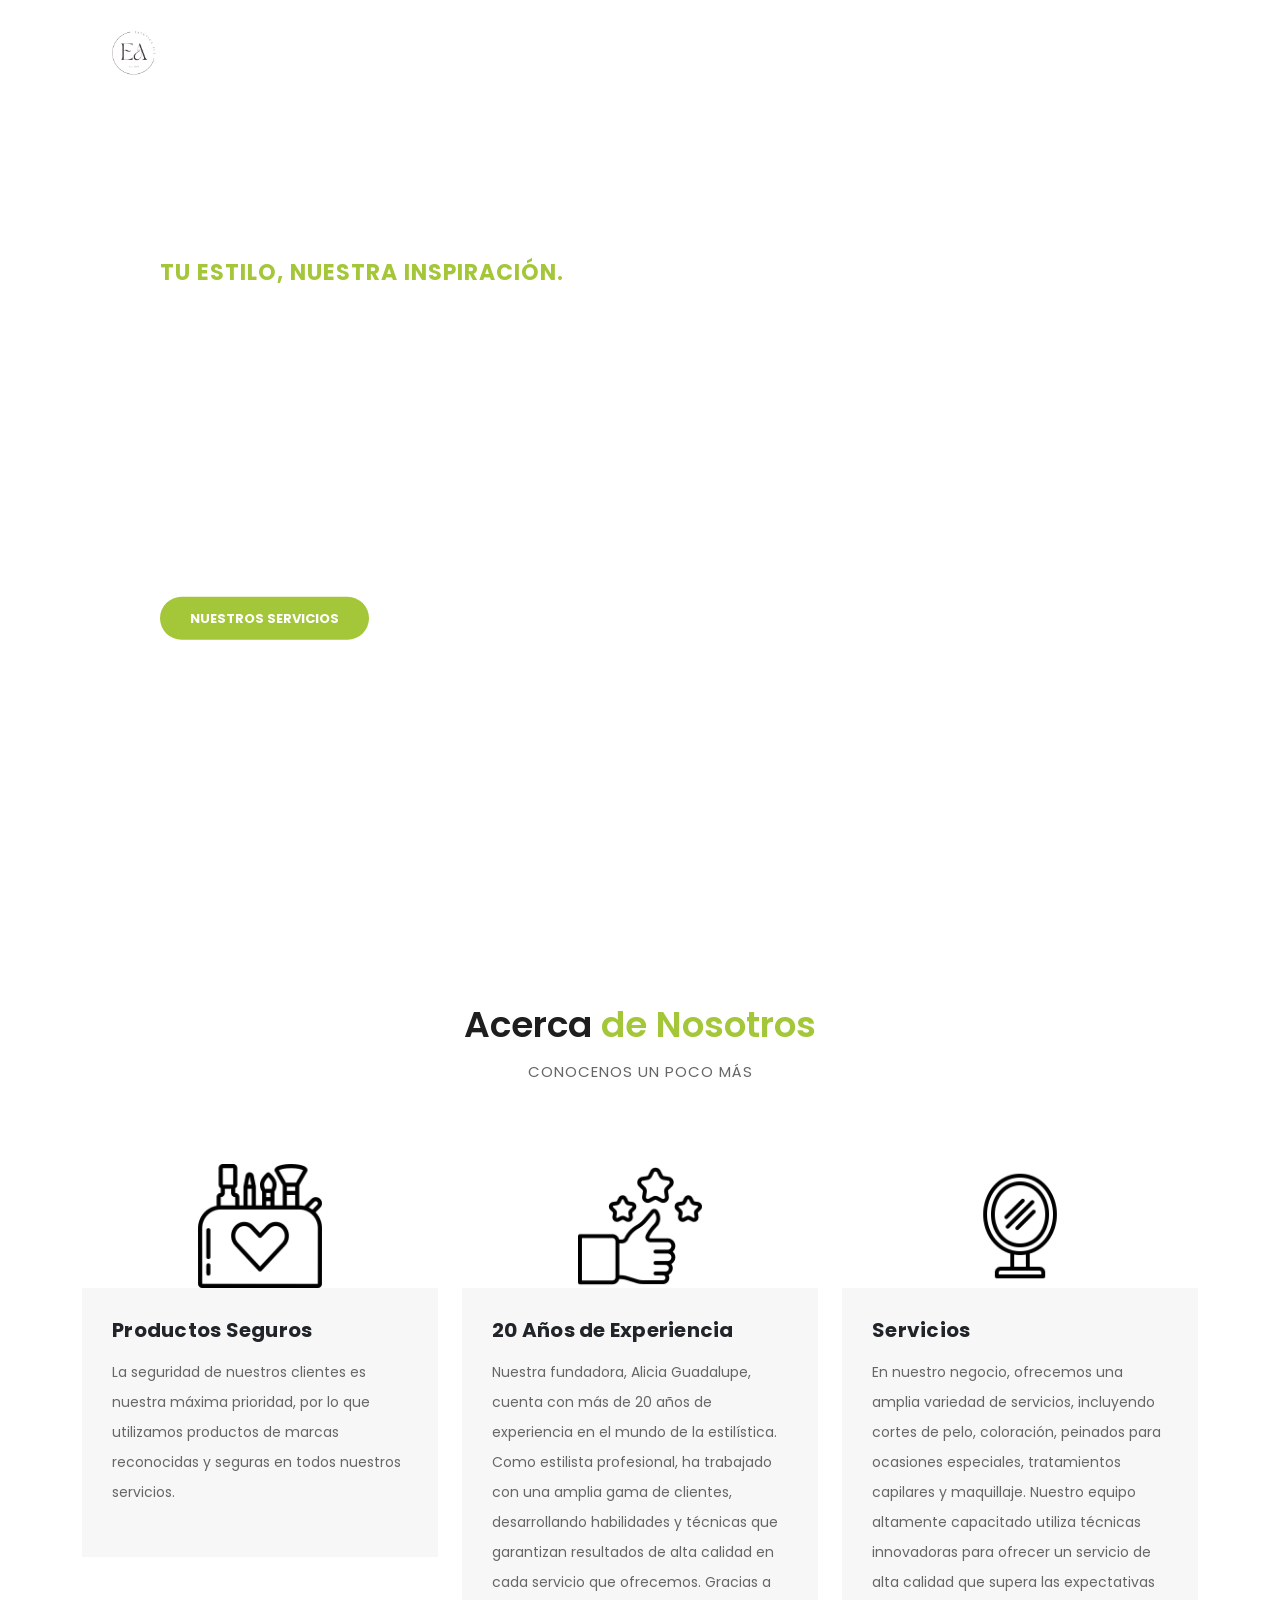
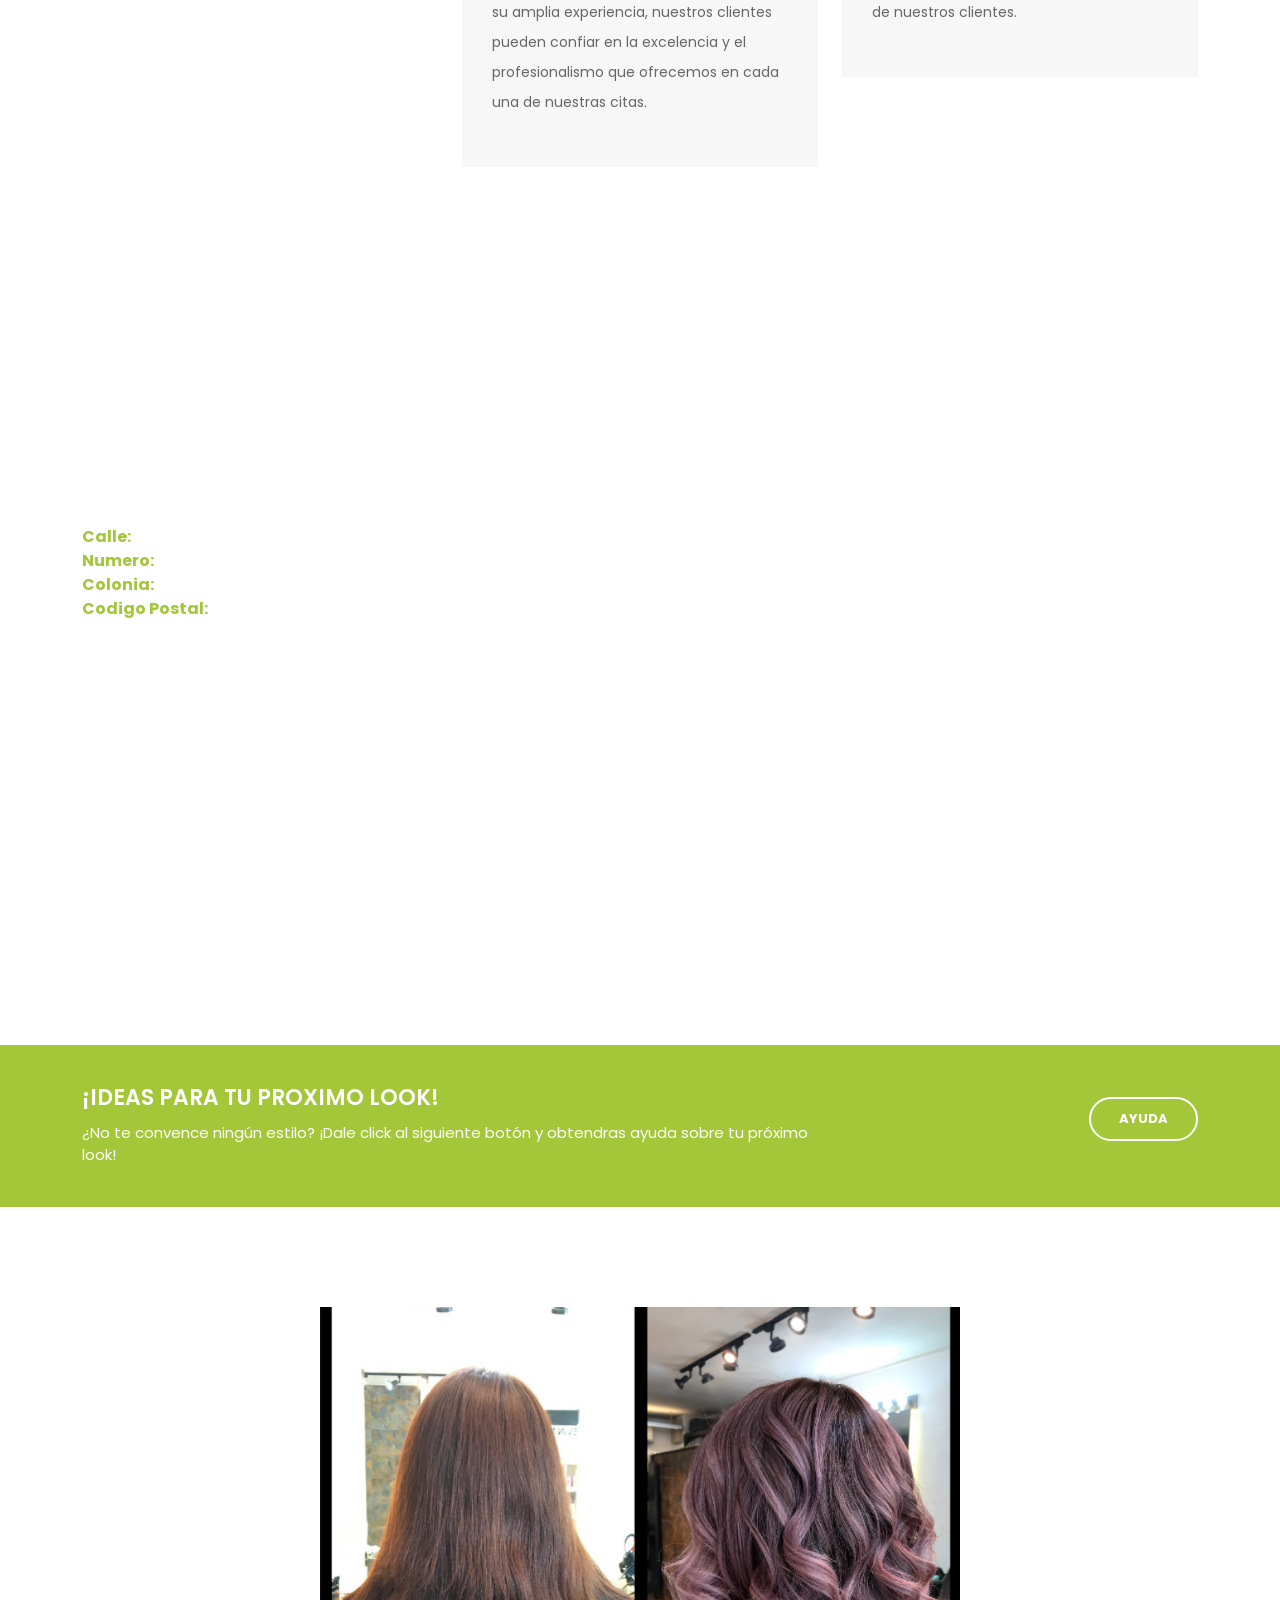
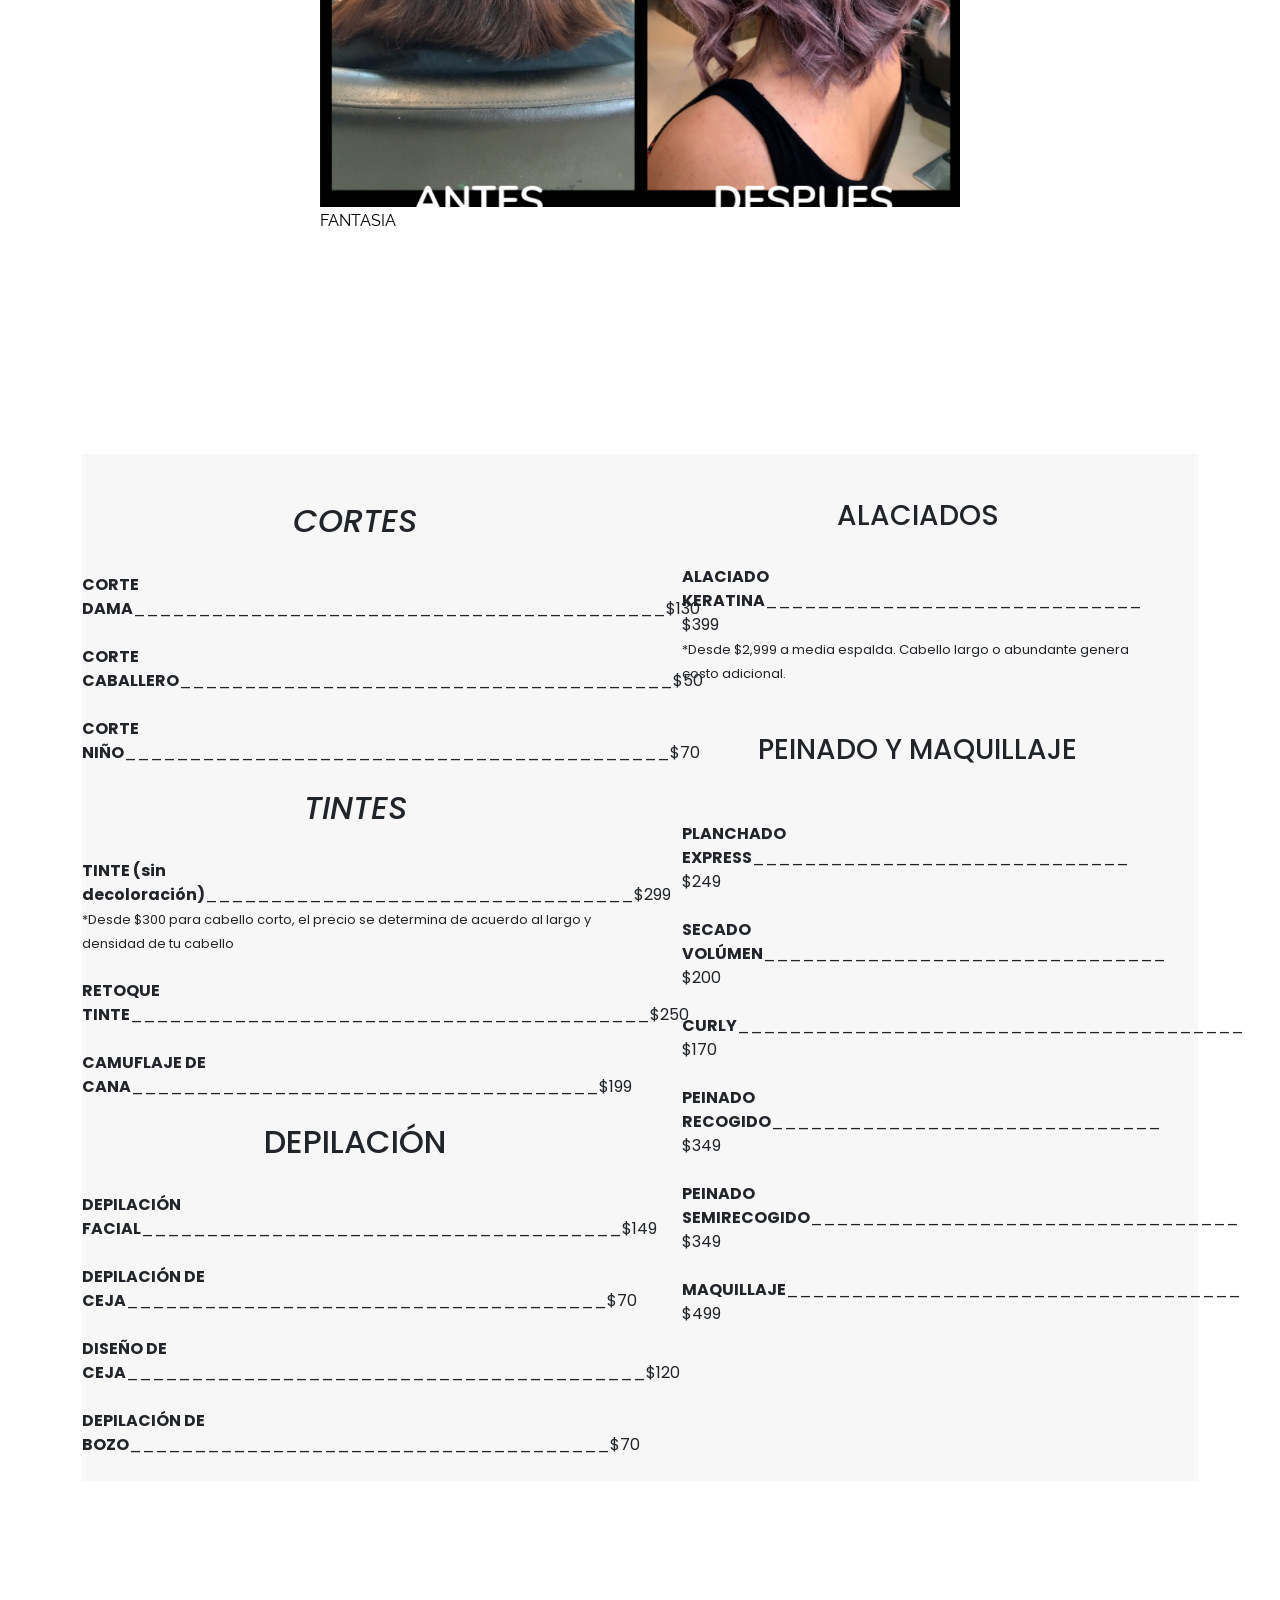
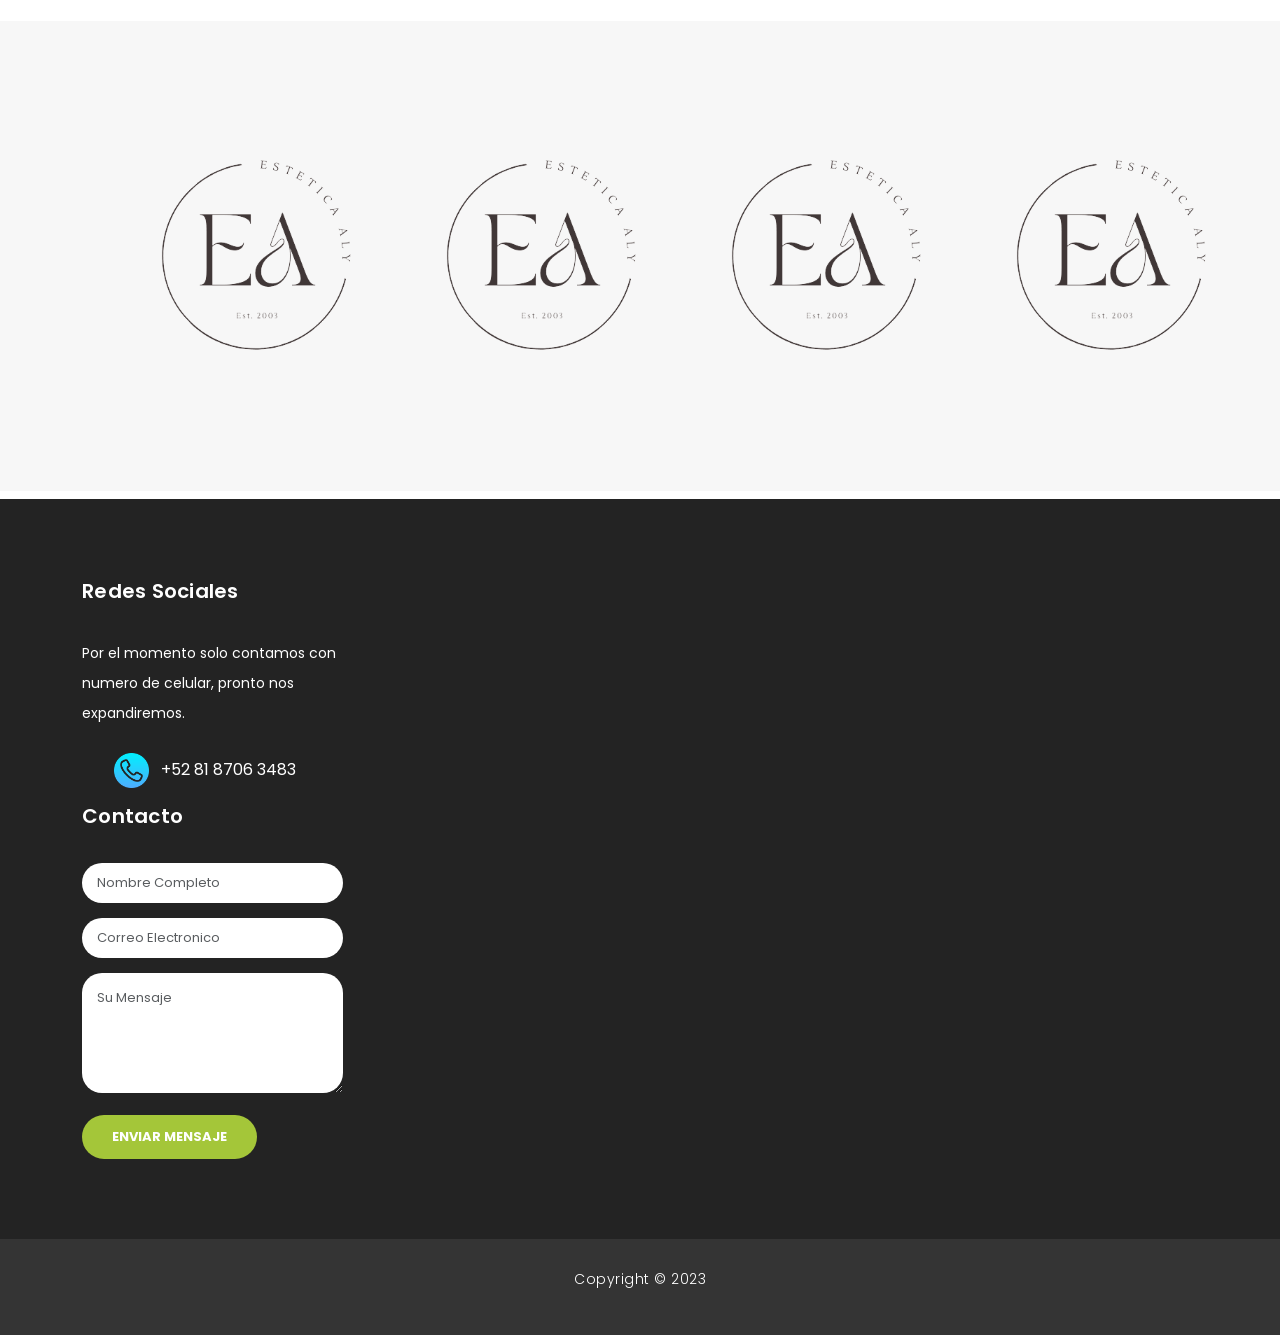
==== commit efe2199e: "Update index.html" ====
--- a/index.html
+++ b/index.html
@@ -37,7 +37,7 @@
 		<div class="container">
 		<nav class="navbar navbar-expand-lg">
   <div class="container-fluid">
-    <img class="logo" src="multimedia/logoBlancoinv.png" width="80"> &nbsp; &nbsp; &nbsp;&nbsp; &nbsp; &nbsp; &nbsp; &nbsp; &nbsp;  &nbsp; &nbsp; 
+    <img class="logo" src="logoBlancoinv.png" width="80"> &nbsp; &nbsp; &nbsp;&nbsp; &nbsp; &nbsp; &nbsp; &nbsp; &nbsp;  &nbsp; &nbsp; 
     <button class="navbar-toggler" type="button" data-bs-toggle="collapse" data-bs-target="#navbarNav" aria-controls="navbarNav" aria-expanded="false" aria-label="Toggle navigation">
       <span class="navbar-toggler-icon"></span>
     </button>
@@ -98,7 +98,7 @@
 
 			<div class="col-md-4">
 				<div class="service-item">
-					<center><img src="multimedia/maquillaje.png"></center>
+					<center><img src="maquillaje.png"></center>
 				<div class="down-content">
 					<h4>Productos Seguros</h4>
 					<p>La seguridad de nuestros clientes es nuestra máxima prioridad, por lo que utilizamos productos de marcas reconocidas y seguras en todos nuestros servicios.</p>
@@ -109,7 +109,7 @@
 			</div>
 			<div class="col-md-4">
 				<div class="service-item">
-					<center><img src="multimedia/experiencia.png"></center>
+					<center><img src="experiencia.png"></center>
 				<div class="down-content">
 					<h4>20 Años de Experiencia</h4>
 					<p>Nuestra fundadora, Alicia Guadalupe, cuenta con más de 20 años de experiencia en el mundo de la estilística. Como estilista profesional, ha trabajado con una amplia gama de clientes, desarrollando habilidades y técnicas que garantizan resultados de alta calidad en cada servicio que ofrecemos. Gracias a su amplia experiencia, nuestros clientes pueden confiar en la excelencia y el profesionalismo que ofrecemos en cada una de nuestras citas.</p>
@@ -120,7 +120,7 @@
 			</div>
 			<div class="col-md-4">
 				<div class="service-item">
-					<center><img src="multimedia/espejo.png"></center>	
+					<center><img src="espejo.png"></center>	
 				<div class="down-content">
 					<h4>Servicios</h4>
 					<p>En nuestro negocio, ofrecemos una amplia variedad de servicios, incluyendo cortes de pelo, coloración, peinados para ocasiones especiales, tratamientos capilares y maquillaje. Nuestro equipo altamente capacitado utiliza técnicas innovadoras para ofrecer un servicio de alta calidad que supera las expectativas de nuestros clientes.</p>
@@ -251,16 +251,16 @@
 				<div class="col-md-12">
 					<div class="row">
 						<div class="col-md-3 partner-item">
-							<img src="multimedia/logoBlancoinv.png" width="350">
+							<img src="logoBlancoinv.png" width="350">
 						</div>
 						<div class="col-md-3 partner-item">
-							<img src="multimedia/logoBlancoinv.png" width="350">
+							<img src="logoBlancoinv.png" width="350">
 						</div>
 						<div class="col-md-3 partner-item">
-							<img src="multimedia/logoBlancoinv.png" width="350">
+							<img src="logoBlancoinv.png" width="350">
 						</div>
 						<div class="col-md-3 partner-item">
-							<img src="multimedia/logoBlancoinv.png" width="350">
+							<img src="logoBlancoinv.png" width="350">
 						</div>
 					</div>
 				</div>
@@ -276,7 +276,7 @@
 					<h4>Redes Sociales</h4>
 					<p>Por el momento solo contamos con numero de celular, pronto nos expandiremos.</p>
 					<ul class="social-icons">
-						<img src="multimedia/llamada.png" width="35">&nbsp; &nbsp;+52 81 8706 3483
+						<img src="llamada.png" width="35">&nbsp; &nbsp;+52 81 8706 3483
 						
 					</ul>
 				</div>
@@ -319,7 +319,7 @@
 	<div class="sub-footer">
 		<div class="row">
 			<div class="col-md-12">
-				<p>Copyright © 2023 Proyecto Final Co., Ltd.- Creador: Julian Macias Lara<a rel="nofollow noopener" href="https://templatemo.com" target="_blank"></a><br>
+				<p>Copyright © 2023<a rel="nofollow noopener" href="https://templatemo.com" target="_blank"></a><br>
             
           </p>
 			</div>
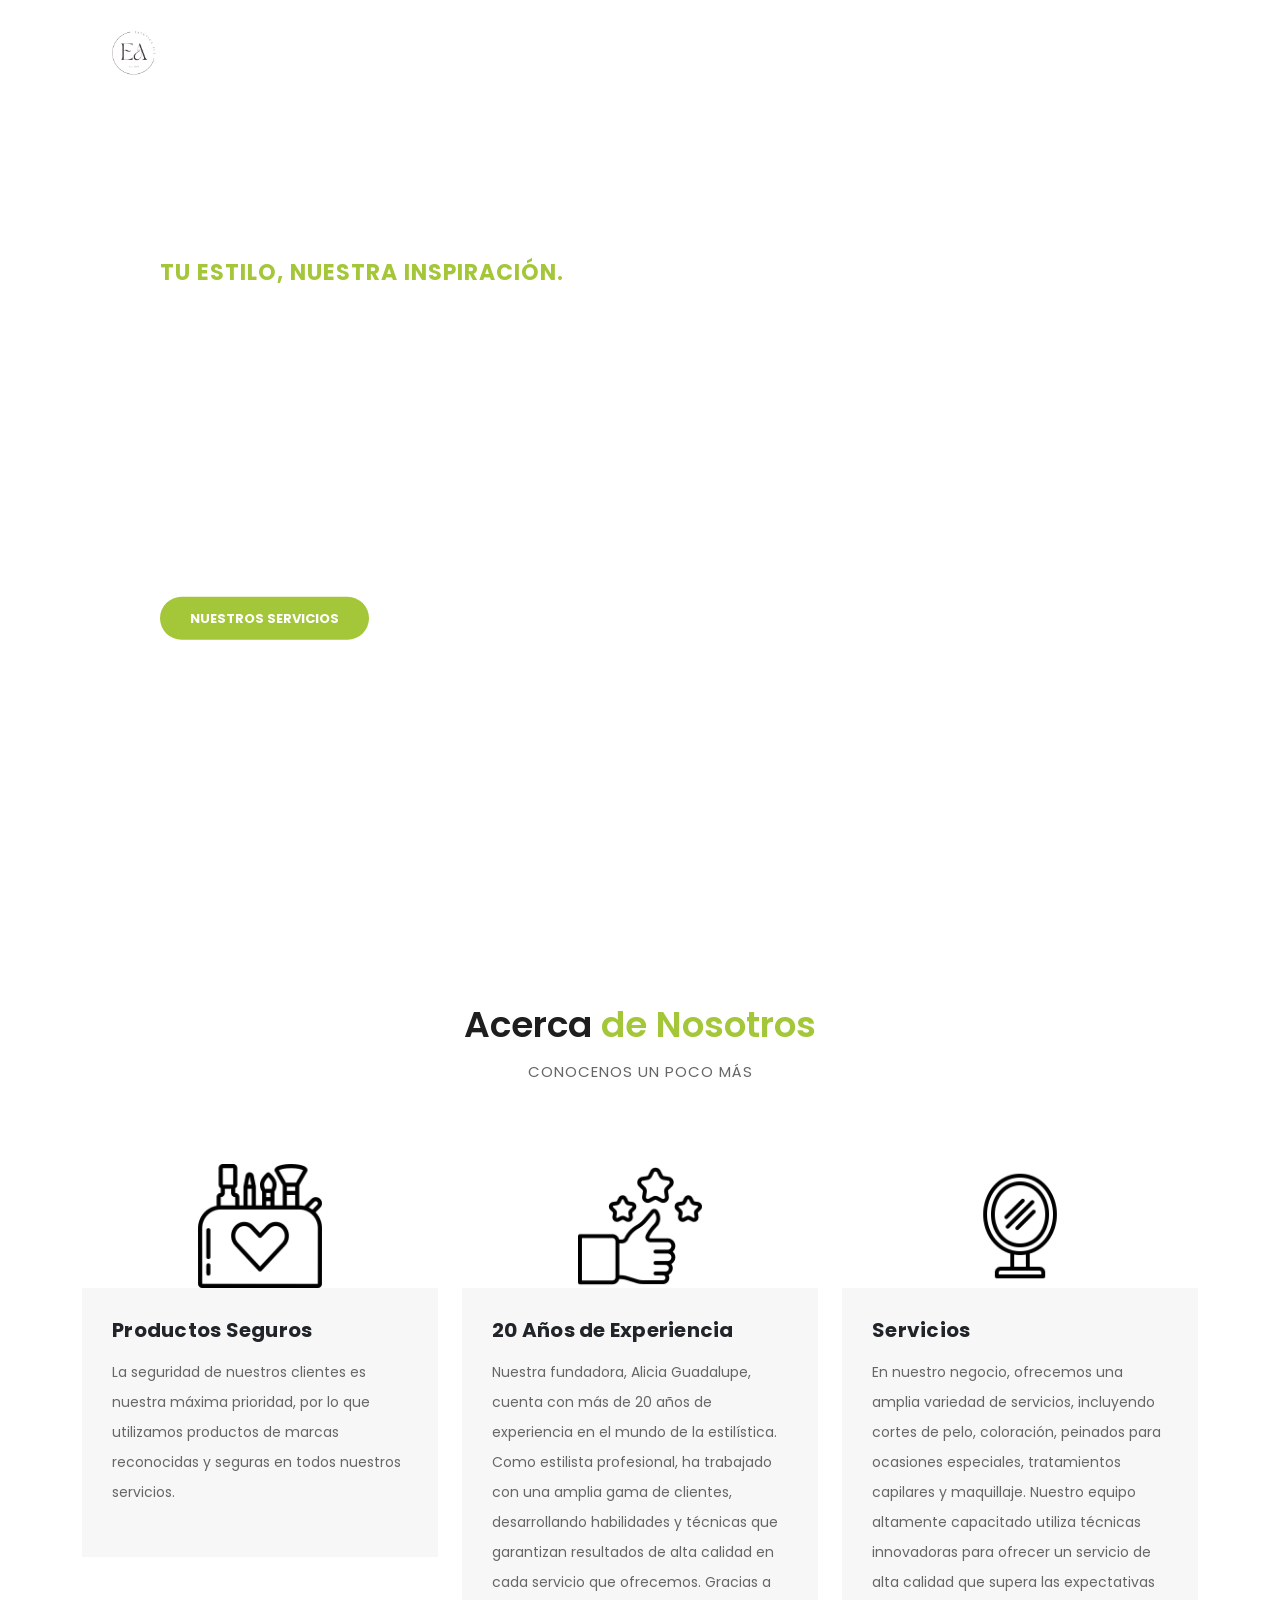
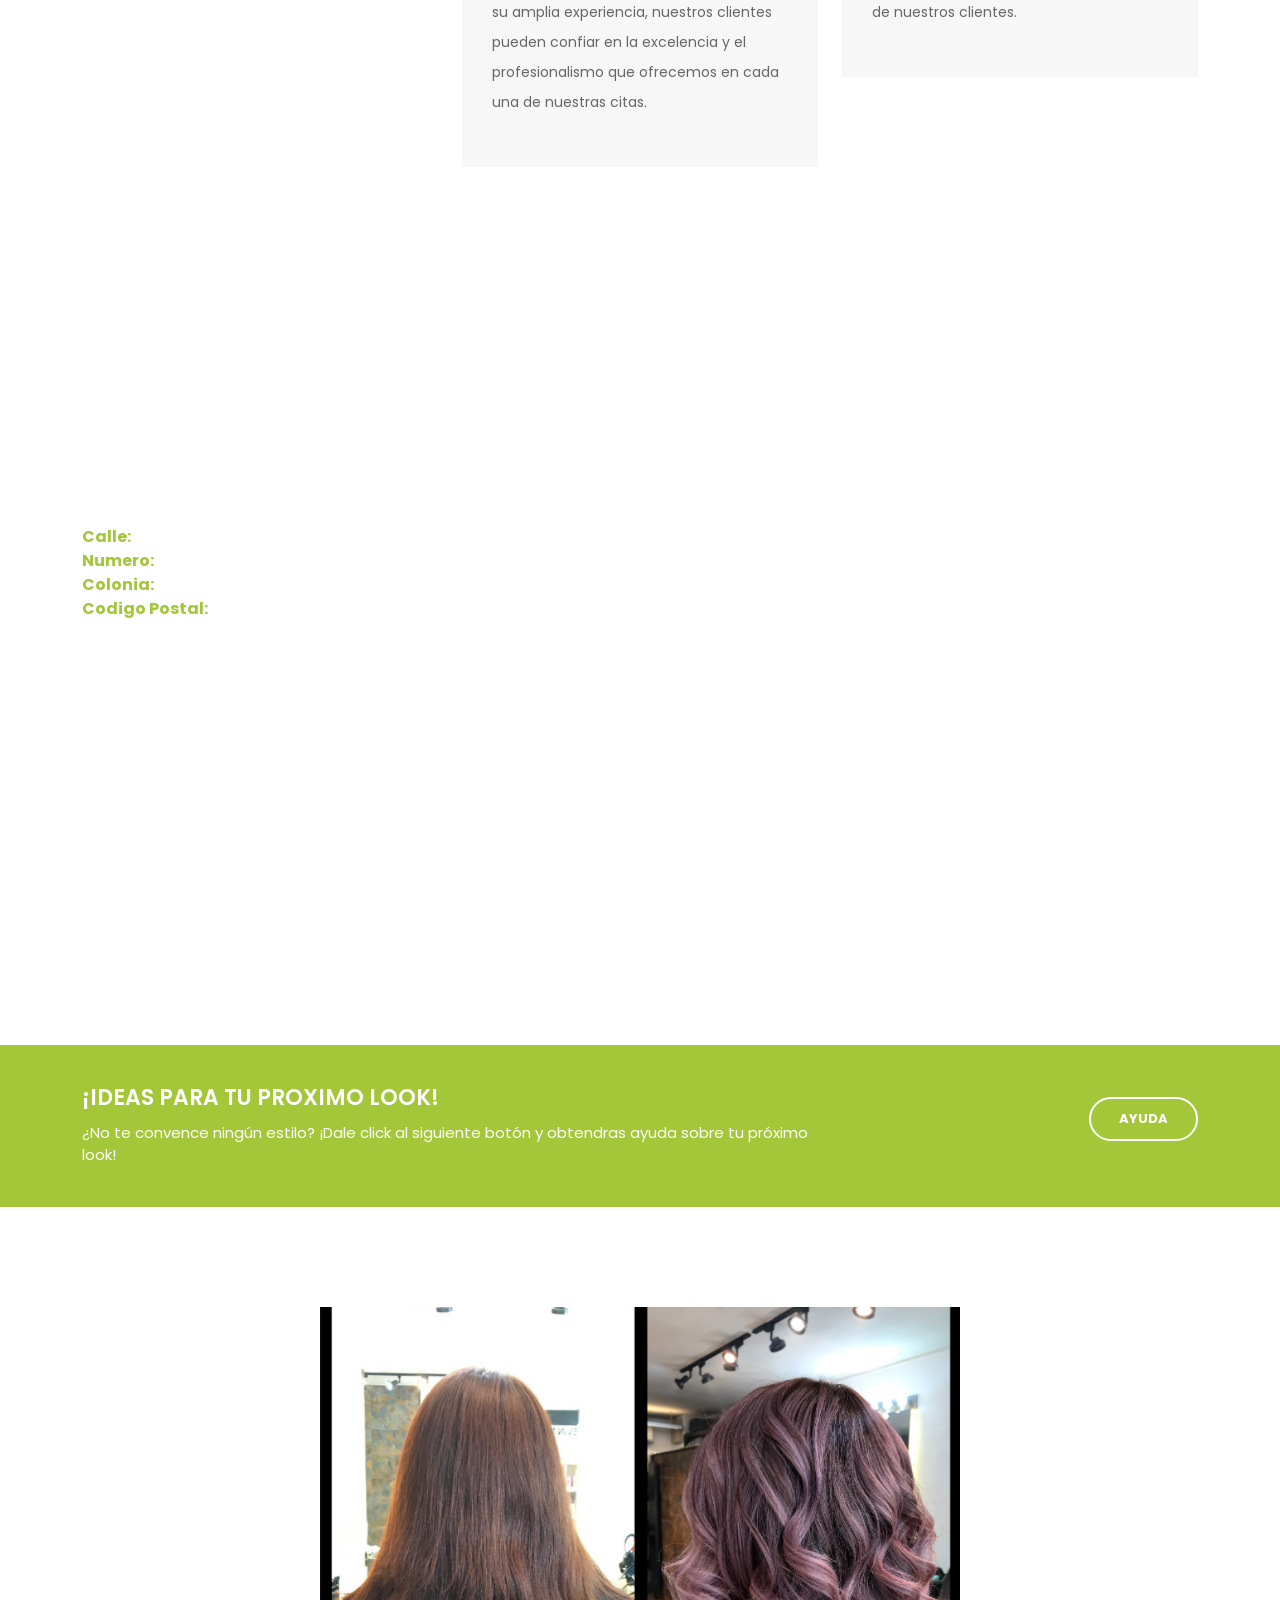
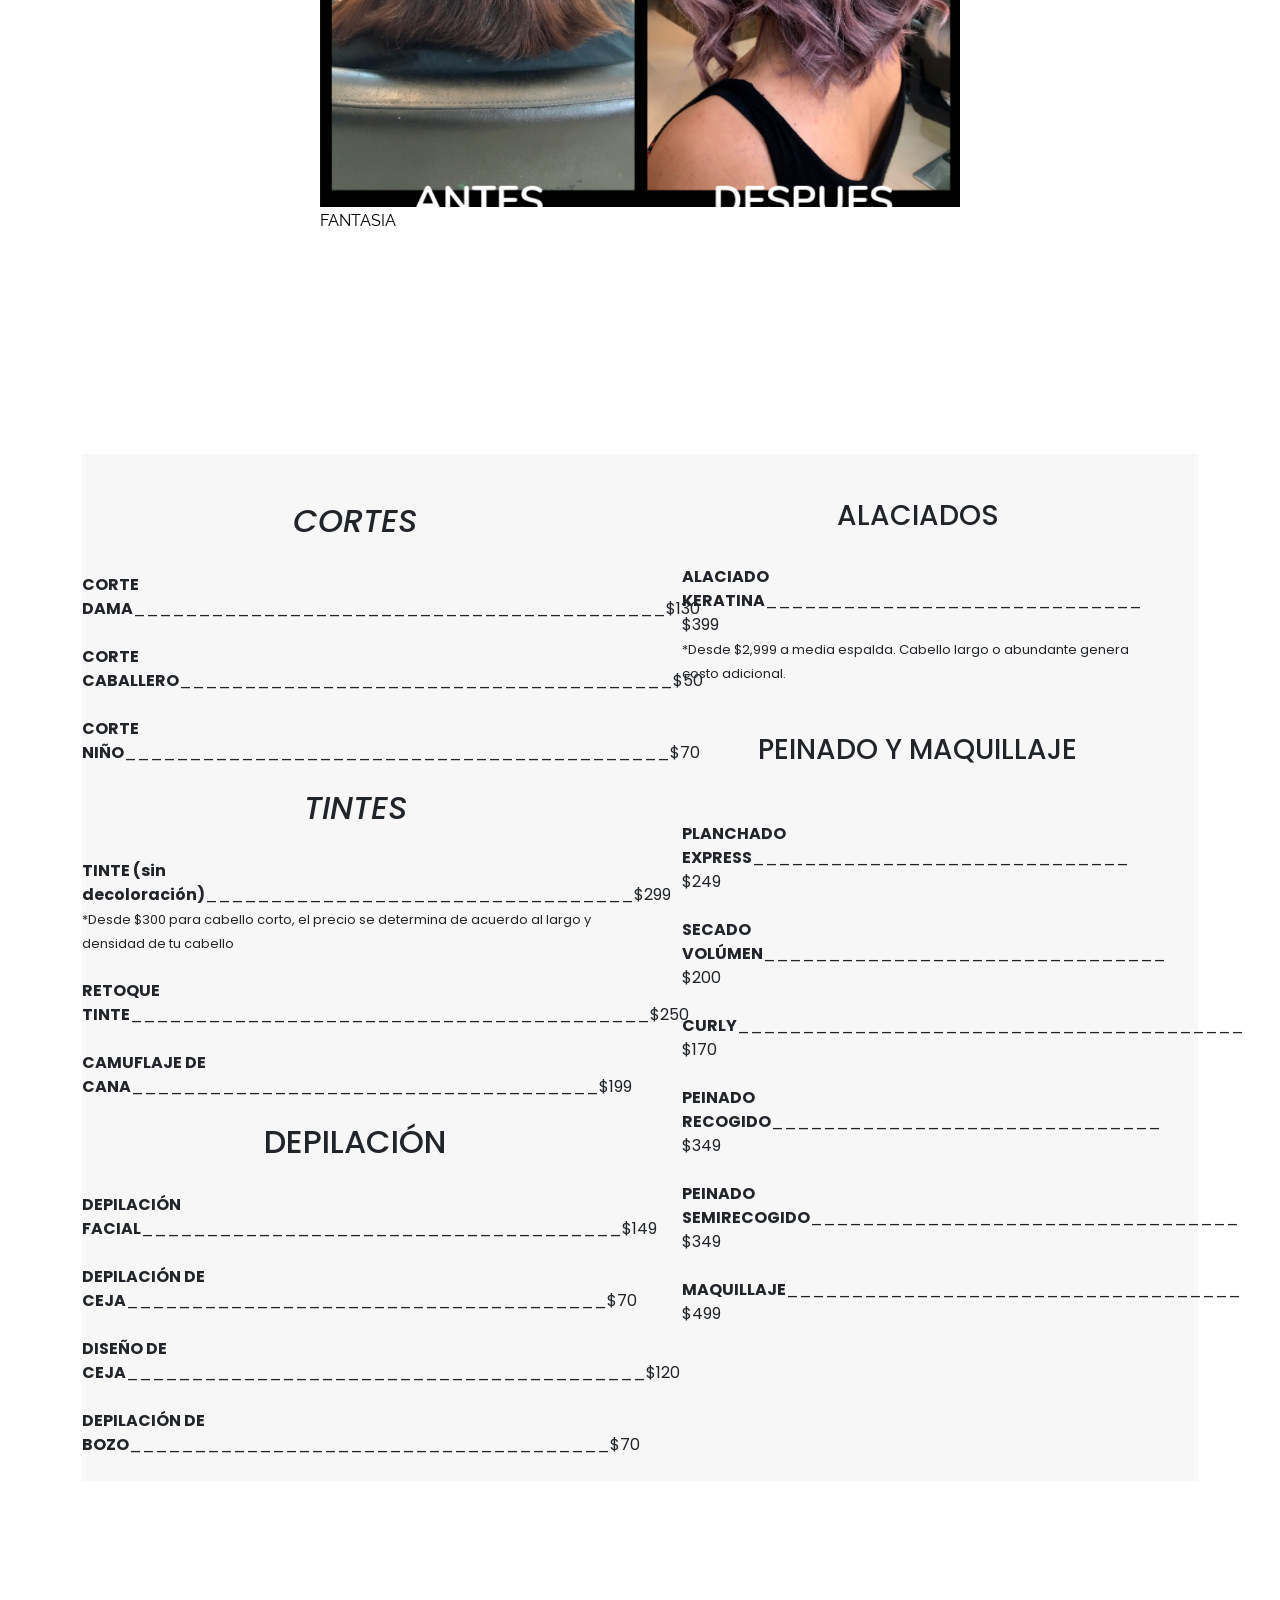
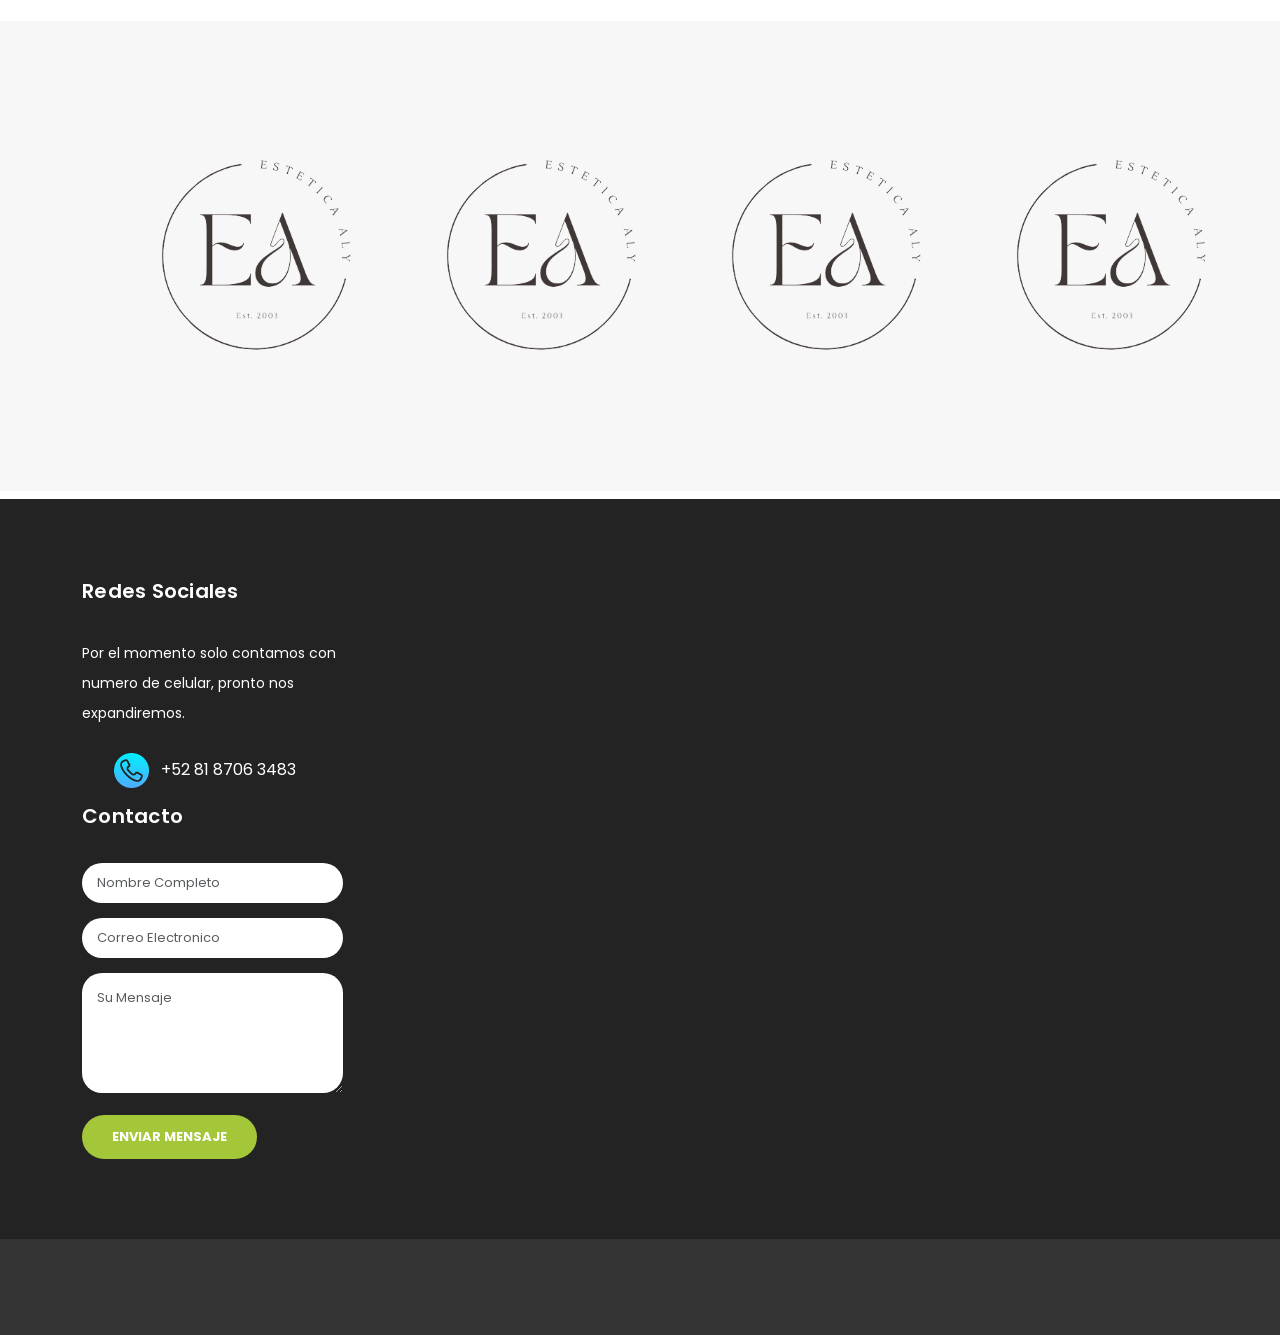
==== commit 1b3563fc: "Update index.html" ====
--- a/index.html
+++ b/index.html
@@ -319,7 +319,7 @@
 	<div class="sub-footer">
 		<div class="row">
 			<div class="col-md-12">
-				<p>Copyright © 2023<a rel="nofollow noopener" href="https://templatemo.com" target="_blank"></a><br>
+				<p><a rel="nofollow noopener" href="https://templatemo.com" target="_blank"></a><br>
             
           </p>
 			</div>
